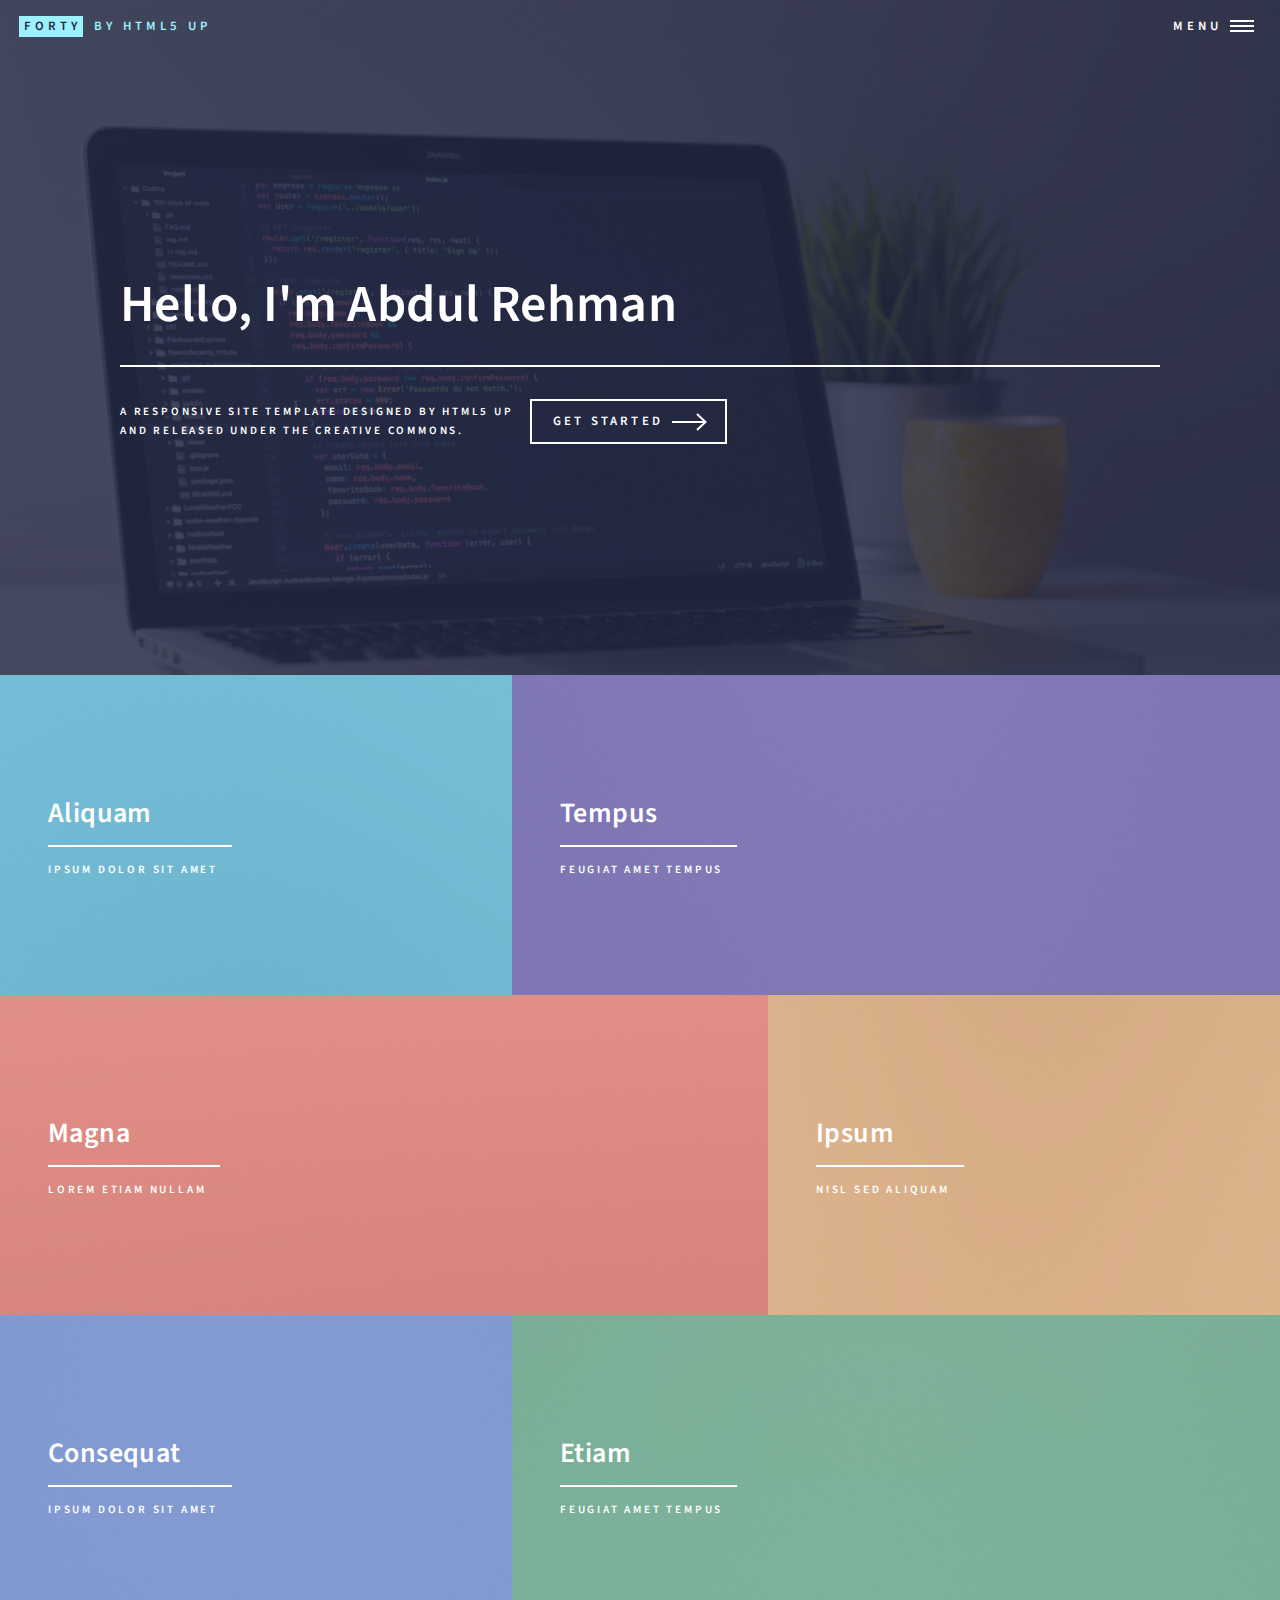
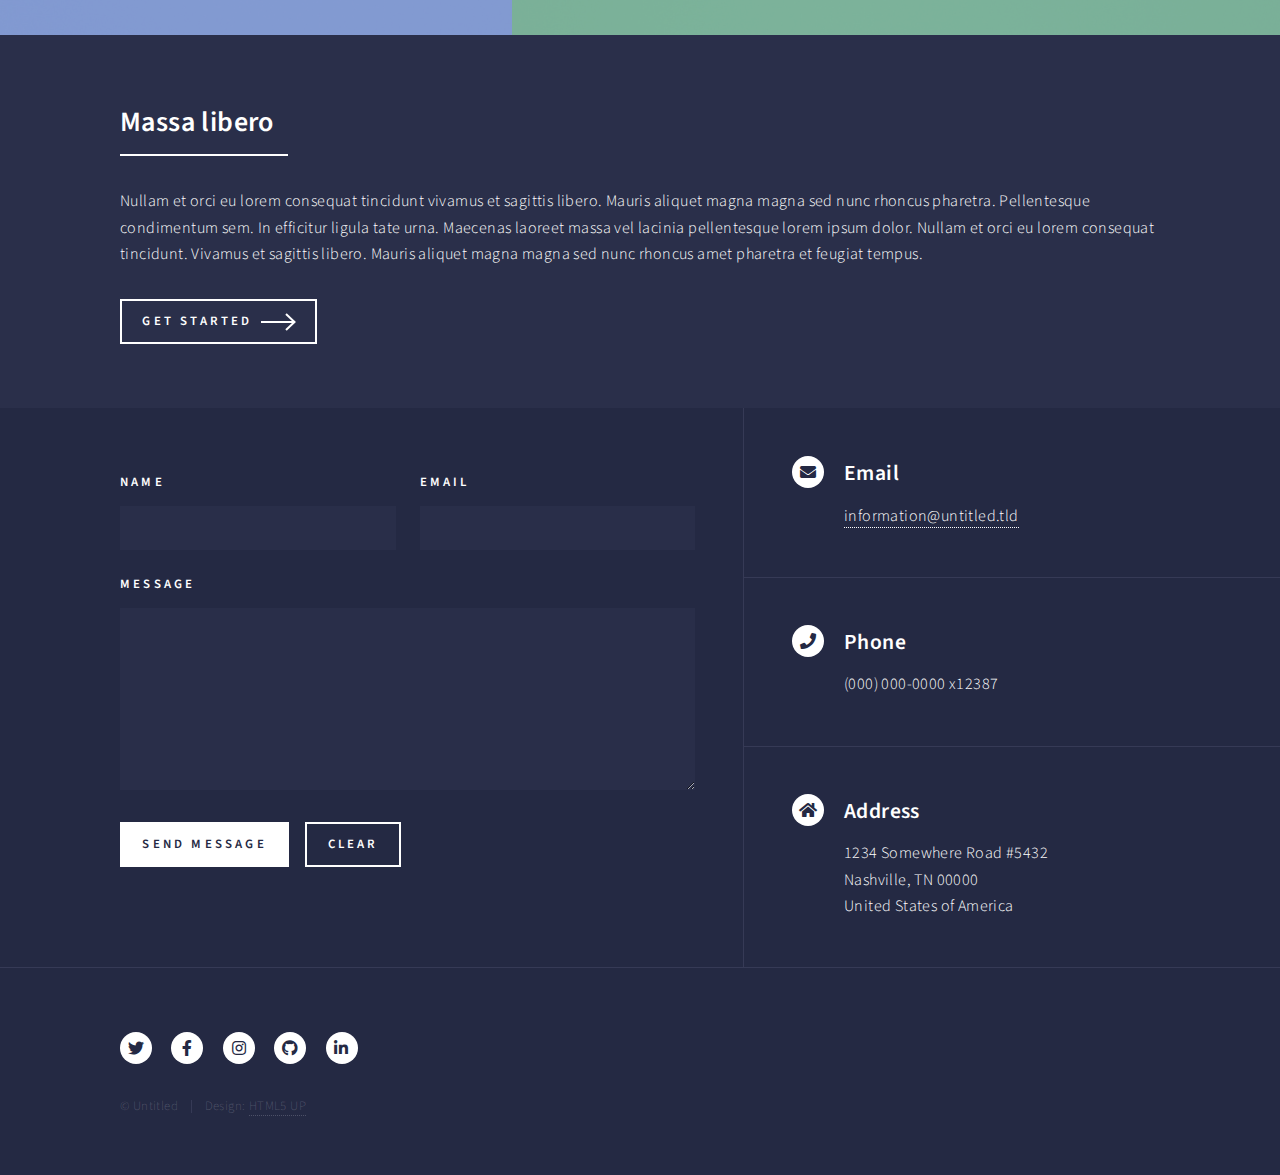
==== index.html @ 4e2566ea "initial commit" ====
<!DOCTYPE HTML>
<!--
	Forty by HTML5 UP
	html5up.net | @ajlkn
	Free for personal and commercial use under the CCA 3.0 license (html5up.net/license)
-->
<html>
	<head>
		<title>Abdul's Dev Portfolio</title>
		<meta charset="utf-8" />
		<meta name="viewport" content="width=device-width, initial-scale=1, user-scalable=no" />
		<link rel="stylesheet" href="assets/css/main.css" />
		<link rel="stylesheet" href="assets/css/custom.css" />
		<noscript><link rel="stylesheet" href="assets/css/noscript.css" /></noscript>
	</head>
	<body class="is-preload">

		<!-- Wrapper -->
			<div id="wrapper">

				<!-- Header -->
					<header id="header" class="alt">
						<a href="index.html" class="logo"><strong>Forty</strong> <span>by HTML5 UP</span></a>
						<nav>
							<a href="#menu">Menu</a>
						</nav>
					</header>

				<!-- Menu -->
					<nav id="menu">
						<ul class="links">
							<li><a href="index.html">Home</a></li>
							<li><a href="landing.html">Landing</a></li>
							<li><a href="generic.html">Generic</a></li>
							<li><a href="elements.html">Elements</a></li>
						</ul>
						<ul class="actions stacked">
							<li><a href="#" class="button primary fit">Get Started</a></li>
							<li><a href="#" class="button fit">Log In</a></li>
						</ul>
					</nav>

				<!-- Banner -->
					<section id="banner" class="major">
						<div class="inner">
							<header class="major">
								<h1>Hello, I'm Abdul Rehman</h1>
							</header>
							<div class="content">
								<p>A responsive site template designed by HTML5 UP<br />
								and released under the Creative Commons.</p>
								<ul class="actions">
									<li><a href="#one" class="button next scrolly">Get Started</a></li>
								</ul>
							</div>
						</div>
					</section>

				<!-- Main -->
					<div id="main">

						<!-- One -->
							<section id="one" class="tiles">
								<article>
									<span class="image">
										<img src="images/pic01.jpg" alt="" />
									</span>
									<header class="major">
										<h3><a href="landing.html" class="link">Aliquam</a></h3>
										<p>Ipsum dolor sit amet</p>
									</header>
								</article>
								<article>
									<span class="image">
										<img src="images/pic02.jpg" alt="" />
									</span>
									<header class="major">
										<h3><a href="landing.html" class="link">Tempus</a></h3>
										<p>feugiat amet tempus</p>
									</header>
								</article>
								<article>
									<span class="image">
										<img src="images/pic03.jpg" alt="" />
									</span>
									<header class="major">
										<h3><a href="landing.html" class="link">Magna</a></h3>
										<p>Lorem etiam nullam</p>
									</header>
								</article>
								<article>
									<span class="image">
										<img src="images/pic04.jpg" alt="" />
									</span>
									<header class="major">
										<h3><a href="landing.html" class="link">Ipsum</a></h3>
										<p>Nisl sed aliquam</p>
									</header>
								</article>
								<article>
									<span class="image">
										<img src="images/pic05.jpg" alt="" />
									</span>
									<header class="major">
										<h3><a href="landing.html" class="link">Consequat</a></h3>
										<p>Ipsum dolor sit amet</p>
									</header>
								</article>
								<article>
									<span class="image">
										<img src="images/pic06.jpg" alt="" />
									</span>
									<header class="major">
										<h3><a href="landing.html" class="link">Etiam</a></h3>
										<p>Feugiat amet tempus</p>
									</header>
								</article>
							</section>

						<!-- Two -->
							<section id="two">
								<div class="inner">
									<header class="major">
										<h2>Massa libero</h2>
									</header>
									<p>Nullam et orci eu lorem consequat tincidunt vivamus et sagittis libero. Mauris aliquet magna magna sed nunc rhoncus pharetra. Pellentesque condimentum sem. In efficitur ligula tate urna. Maecenas laoreet massa vel lacinia pellentesque lorem ipsum dolor. Nullam et orci eu lorem consequat tincidunt. Vivamus et sagittis libero. Mauris aliquet magna magna sed nunc rhoncus amet pharetra et feugiat tempus.</p>
									<ul class="actions">
										<li><a href="landing.html" class="button next">Get Started</a></li>
									</ul>
								</div>
							</section>

					</div>

				<!-- Contact -->
					<section id="contact">
						<div class="inner">
							<section>
								<form method="post" action="#">
									<div class="fields">
										<div class="field half">
											<label for="name">Name</label>
											<input type="text" name="name" id="name" />
										</div>
										<div class="field half">
											<label for="email">Email</label>
											<input type="text" name="email" id="email" />
										</div>
										<div class="field">
											<label for="message">Message</label>
											<textarea name="message" id="message" rows="6"></textarea>
										</div>
									</div>
									<ul class="actions">
										<li><input type="submit" value="Send Message" class="primary" /></li>
										<li><input type="reset" value="Clear" /></li>
									</ul>
								</form>
							</section>
							<section class="split">
								<section>
									<div class="contact-method">
										<span class="icon solid alt fa-envelope"></span>
										<h3>Email</h3>
										<a href="#">information@untitled.tld</a>
									</div>
								</section>
								<section>
									<div class="contact-method">
										<span class="icon solid alt fa-phone"></span>
										<h3>Phone</h3>
										<span>(000) 000-0000 x12387</span>
									</div>
								</section>
								<section>
									<div class="contact-method">
										<span class="icon solid alt fa-home"></span>
										<h3>Address</h3>
										<span>1234 Somewhere Road #5432<br />
										Nashville, TN 00000<br />
										United States of America</span>
									</div>
								</section>
							</section>
						</div>
					</section>

				<!-- Footer -->
					<footer id="footer">
						<div class="inner">
							<ul class="icons">
								<li><a href="#" class="icon brands alt fa-twitter"><span class="label">Twitter</span></a></li>
								<li><a href="#" class="icon brands alt fa-facebook-f"><span class="label">Facebook</span></a></li>
								<li><a href="#" class="icon brands alt fa-instagram"><span class="label">Instagram</span></a></li>
								<li><a href="#" class="icon brands alt fa-github"><span class="label">GitHub</span></a></li>
								<li><a href="#" class="icon brands alt fa-linkedin-in"><span class="label">LinkedIn</span></a></li>
							</ul>
							<ul class="copyright">
								<li>&copy; Untitled</li><li>Design: <a href="https://html5up.net">HTML5 UP</a></li>
							</ul>
						</div>
					</footer>

			</div>

		<!-- Scripts -->
			<script src="assets/js/jquery.min.js"></script>
			<script src="assets/js/jquery.scrolly.min.js"></script>
			<script src="assets/js/jquery.scrollex.min.js"></script>
			<script src="assets/js/browser.min.js"></script>
			<script src="assets/js/breakpoints.min.js"></script>
			<script src="assets/js/util.js"></script>
			<script src="assets/js/main.js"></script>

	</body>
</html>
---- assets/css/main.css ----
@import url(fontawesome-all.min.css);
@import url("https://fonts.googleapis.com/css?family=Source+Sans+Pro:300,300italic,600,600italic");

/*
	Forty by HTML5 UP
	html5up.net | @ajlkn
	Free for personal and commercial use under the CCA 3.0 license (html5up.net/license)
*/

html, body, div, span, applet, object,
iframe, h1, h2, h3, h4, h5, h6, p, blockquote,
pre, a, abbr, acronym, address, big, cite,
code, del, dfn, em, img, ins, kbd, q, s, samp,
small, strike, strong, sub, sup, tt, var, b,
u, i, center, dl, dt, dd, ol, ul, li, fieldset,
form, label, legend, table, caption, tbody,
tfoot, thead, tr, th, td, article, aside,
canvas, details, embed, figure, figcaption,
footer, header, hgroup, menu, nav, output, ruby,
section, summary, time, mark, audio, video {
	margin: 0;
	padding: 0;
	border: 0;
	font-size: 100%;
	font: inherit;
	vertical-align: baseline;}

article, aside, details, figcaption, figure,
footer, header, hgroup, menu, nav, section {
	display: block;}

body {
	line-height: 1;
}

ol, ul {
	list-style: none;
}

blockquote, q {
	quotes: none;
}

	blockquote:before, blockquote:after, q:before, q:after {
		content: '';
		content: none;
	}

table {
	border-collapse: collapse;
	border-spacing: 0;
}

body {
	-webkit-text-size-adjust: none;
}

mark {
	background-color: transparent;
	color: inherit;
}

input::-moz-focus-inner {
	border: 0;
	padding: 0;
}

input, select, textarea {
	-moz-appearance: none;
	-webkit-appearance: none;
	-ms-appearance: none;
	appearance: none;
}

/* Basic */

	@-ms-viewport {
		width: device-width;
	}

	body {
		-ms-overflow-style: scrollbar;
	}

	@media screen and (max-width: 480px) {

		html, body {
			min-width: 320px;
		}

	}

	html {
		box-sizing: border-box;
	}

	*, *:before, *:after {
		box-sizing: inherit;
	}

	body {
		background: #242943;
	}

		body.is-preload *, body.is-preload *:before, body.is-preload *:after {
			-moz-animation: none !important;
			-webkit-animation: none !important;
			-ms-animation: none !important;
			animation: none !important;
			-moz-transition: none !important;
			-webkit-transition: none !important;
			-ms-transition: none !important;
			transition: none !important;
		}

/* Type */

	body, input, select, textarea {
		color: #ffffff;
		font-family: "Source Sans Pro", Helvetica, sans-serif;
		font-size: 17pt;
		font-weight: 300;
		letter-spacing: 0.025em;
		line-height: 1.65;
	}

		@media screen and (max-width: 1680px) {

			body, input, select, textarea {
				font-size: 14pt;
			}

		}

		@media screen and (max-width: 1280px) {

			body, input, select, textarea {
				font-size: 12pt;
			}

		}

		@media screen and (max-width: 360px) {

			body, input, select, textarea {
				font-size: 11pt;
			}

		}

	a {
		-moz-transition: color 0.2s ease-in-out, border-bottom-color 0.2s ease-in-out;
		-webkit-transition: color 0.2s ease-in-out, border-bottom-color 0.2s ease-in-out;
		-ms-transition: color 0.2s ease-in-out, border-bottom-color 0.2s ease-in-out;
		transition: color 0.2s ease-in-out, border-bottom-color 0.2s ease-in-out;
		border-bottom: dotted 1px;
		color: inherit;
		text-decoration: none;
	}

		a:hover {
			border-bottom-color: transparent;
			color: #9bf1ff !important;
		}

		a:active {
			color: #53e3fb !important;
		}

	strong, b {
		color: #ffffff;
		font-weight: 600;
	}

	em, i {
		font-style: italic;
	}

	p {
		margin: 0 0 2em 0;
	}

	h1, h2, h3, h4, h5, h6 {
		color: #ffffff;
		font-weight: 600;
		line-height: 1.65;
		margin: 0 0 1em 0;
	}

		h1 a, h2 a, h3 a, h4 a, h5 a, h6 a {
			color: inherit;
			border-bottom: 0;
		}

	h1 {
		font-size: 2.5em;
	}

	h2 {
		font-size: 1.75em;
	}

	h3 {
		font-size: 1.35em;
	}

	h4 {
		font-size: 1.1em;
	}

	h5 {
		font-size: 0.9em;
	}

	h6 {
		font-size: 0.7em;
	}

	@media screen and (max-width: 736px) {

		h1 {
			font-size: 2em;
		}

		h2 {
			font-size: 1.5em;
		}

		h3 {
			font-size: 1.25em;
		}

	}

	sub {
		font-size: 0.8em;
		position: relative;
		top: 0.5em;
	}

	sup {
		font-size: 0.8em;
		position: relative;
		top: -0.5em;
	}

	blockquote {
		border-left: solid 4px rgba(212, 212, 255, 0.1);
		font-style: italic;
		margin: 0 0 2em 0;
		padding: 0.5em 0 0.5em 2em;
	}

	code {
		background: rgba(212, 212, 255, 0.035);
		font-family: "Courier New", monospace;
		font-size: 0.9em;
		margin: 0 0.25em;
		padding: 0.25em 0.65em;
	}

	pre {
		-webkit-overflow-scrolling: touch;
		font-family: "Courier New", monospace;
		font-size: 0.9em;
		margin: 0 0 2em 0;
	}

		pre code {
			display: block;
			line-height: 1.75;
			padding: 1em 1.5em;
			overflow-x: auto;
		}

	hr {
		border: 0;
		border-bottom: solid 1px rgba(212, 212, 255, 0.1);
		margin: 2em 0;
	}

		hr.major {
			margin: 3em 0;
		}

	.align-left {
		text-align: left;
	}

	.align-center {
		text-align: center;
	}

	.align-right {
		text-align: right;
	}

/* Row */

	.row {
		display: flex;
		flex-wrap: wrap;
		box-sizing: border-box;
		align-items: stretch;
	}

		.row > * {
			box-sizing: border-box;
		}

		.row.gtr-uniform > * > :last-child {
			margin-bottom: 0;
		}

		.row.aln-left {
			justify-content: flex-start;
		}

		.row.aln-center {
			justify-content: center;
		}

		.row.aln-right {
			justify-content: flex-end;
		}

		.row.aln-top {
			align-items: flex-start;
		}

		.row.aln-middle {
			align-items: center;
		}

		.row.aln-bottom {
			align-items: flex-end;
		}

		.row > .imp {
			order: -1;
		}

		.row > .col-1 {
			width: 8.33333%;
		}

		.row > .off-1 {
			margin-left: 8.33333%;
		}

		.row > .col-2 {
			width: 16.66667%;
		}

		.row > .off-2 {
			margin-left: 16.66667%;
		}

		.row > .col-3 {
			width: 25%;
		}

		.row > .off-3 {
			margin-left: 25%;
		}

		.row > .col-4 {
			width: 33.33333%;
		}

		.row > .off-4 {
			margin-left: 33.33333%;
		}

		.row > .col-5 {
			width: 41.66667%;
		}

		.row > .off-5 {
			margin-left: 41.66667%;
		}

		.row > .col-6 {
			width: 50%;
		}

		.row > .off-6 {
			margin-left: 50%;
		}

		.row > .col-7 {
			width: 58.33333%;
		}

		.row > .off-7 {
			margin-left: 58.33333%;
		}

		.row > .col-8 {
			width: 66.66667%;
		}

		.row > .off-8 {
			margin-left: 66.66667%;
		}

		.row > .col-9 {
			width: 75%;
		}

		.row > .off-9 {
			margin-left: 75%;
		}

		.row > .col-10 {
			width: 83.33333%;
		}

		.row > .off-10 {
			margin-left: 83.33333%;
		}

		.row > .col-11 {
			width: 91.66667%;
		}

		.row > .off-11 {
			margin-left: 91.66667%;
		}

		.row > .col-12 {
			width: 100%;
		}

		.row > .off-12 {
			margin-left: 100%;
		}

		.row.gtr-0 {
			margin-top: 0;
			margin-left: 0em;
		}

			.row.gtr-0 > * {
				padding: 0 0 0 0em;
			}

			.row.gtr-0.gtr-uniform {
				margin-top: 0em;
			}

				.row.gtr-0.gtr-uniform > * {
					padding-top: 0em;
				}

		.row.gtr-25 {
			margin-top: 0;
			margin-left: -0.5em;
		}

			.row.gtr-25 > * {
				padding: 0 0 0 0.5em;
			}

			.row.gtr-25.gtr-uniform {
				margin-top: -0.5em;
			}

				.row.gtr-25.gtr-uniform > * {
					padding-top: 0.5em;
				}

		.row.gtr-50 {
			margin-top: 0;
			margin-left: -1em;
		}

			.row.gtr-50 > * {
				padding: 0 0 0 1em;
			}

			.row.gtr-50.gtr-uniform {
				margin-top: -1em;
			}

				.row.gtr-50.gtr-uniform > * {
					padding-top: 1em;
				}

		.row {
			margin-top: 0;
			margin-left: -2em;
		}

			.row > * {
				padding: 0 0 0 2em;
			}

			.row.gtr-uniform {
				margin-top: -2em;
			}

				.row.gtr-uniform > * {
					padding-top: 2em;
				}

		.row.gtr-150 {
			margin-top: 0;
			margin-left: -3em;
		}

			.row.gtr-150 > * {
				padding: 0 0 0 3em;
			}

			.row.gtr-150.gtr-uniform {
				margin-top: -3em;
			}

				.row.gtr-150.gtr-uniform > * {
					padding-top: 3em;
				}

		.row.gtr-200 {
			margin-top: 0;
			margin-left: -4em;
		}

			.row.gtr-200 > * {
				padding: 0 0 0 4em;
			}

			.row.gtr-200.gtr-uniform {
				margin-top: -4em;
			}

				.row.gtr-200.gtr-uniform > * {
					padding-top: 4em;
				}

		@media screen and (max-width: 1680px) {

			.row {
				display: flex;
				flex-wrap: wrap;
				box-sizing: border-box;
				align-items: stretch;
			}

				.row > * {
					box-sizing: border-box;
				}

				.row.gtr-uniform > * > :last-child {
					margin-bottom: 0;
				}

				.row.aln-left {
					justify-content: flex-start;
				}

				.row.aln-center {
					justify-content: center;
				}

				.row.aln-right {
					justify-content: flex-end;
				}

				.row.aln-top {
					align-items: flex-start;
				}

				.row.aln-middle {
					align-items: center;
				}

				.row.aln-bottom {
					align-items: flex-end;
				}

				.row > .imp-xlarge {
					order: -1;
				}

				.row > .col-1-xlarge {
					width: 8.33333%;
				}

				.row > .off-1-xlarge {
					margin-left: 8.33333%;
				}

				.row > .col-2-xlarge {
					width: 16.66667%;
				}

				.row > .off-2-xlarge {
					margin-left: 16.66667%;
				}

				.row > .col-3-xlarge {
					width: 25%;
				}

				.row > .off-3-xlarge {
					margin-left: 25%;
				}

				.row > .col-4-xlarge {
					width: 33.33333%;
				}

				.row > .off-4-xlarge {
					margin-left: 33.33333%;
				}

				.row > .col-5-xlarge {
					width: 41.66667%;
				}

				.row > .off-5-xlarge {
					margin-left: 41.66667%;
				}

				.row > .col-6-xlarge {
					width: 50%;
				}

				.row > .off-6-xlarge {
					margin-left: 50%;
				}

				.row > .col-7-xlarge {
					width: 58.33333%;
				}

				.row > .off-7-xlarge {
					margin-left: 58.33333%;
				}

				.row > .col-8-xlarge {
					width: 66.66667%;
				}

				.row > .off-8-xlarge {
					margin-left: 66.66667%;
				}

				.row > .col-9-xlarge {
					width: 75%;
				}

				.row > .off-9-xlarge {
					margin-left: 75%;
				}

				.row > .col-10-xlarge {
					width: 83.33333%;
				}

				.row > .off-10-xlarge {
					margin-left: 83.33333%;
				}

				.row > .col-11-xlarge {
					width: 91.66667%;
				}

				.row > .off-11-xlarge {
					margin-left: 91.66667%;
				}

				.row > .col-12-xlarge {
					width: 100%;
				}

				.row > .off-12-xlarge {
					margin-left: 100%;
				}

				.row.gtr-0 {
					margin-top: 0;
					margin-left: 0em;
				}

					.row.gtr-0 > * {
						padding: 0 0 0 0em;
					}

					.row.gtr-0.gtr-uniform {
						margin-top: 0em;
					}

						.row.gtr-0.gtr-uniform > * {
							padding-top: 0em;
						}

				.row.gtr-25 {
					margin-top: 0;
					margin-left: -0.5em;
				}

					.row.gtr-25 > * {
						padding: 0 0 0 0.5em;
					}

					.row.gtr-25.gtr-uniform {
						margin-top: -0.5em;
					}

						.row.gtr-25.gtr-uniform > * {
							padding-top: 0.5em;
						}

				.row.gtr-50 {
					margin-top: 0;
					margin-left: -1em;
				}

					.row.gtr-50 > * {
						padding: 0 0 0 1em;
					}

					.row.gtr-50.gtr-uniform {
						margin-top: -1em;
					}

						.row.gtr-50.gtr-uniform > * {
							padding-top: 1em;
						}

				.row {
					margin-top: 0;
					margin-left: -2em;
				}

					.row > * {
						padding: 0 0 0 2em;
					}

					.row.gtr-uniform {
						margin-top: -2em;
					}

						.row.gtr-uniform > * {
							padding-top: 2em;
						}

				.row.gtr-150 {
					margin-top: 0;
					margin-left: -3em;
				}

					.row.gtr-150 > * {
						padding: 0 0 0 3em;
					}

					.row.gtr-150.gtr-uniform {
						margin-top: -3em;
					}

						.row.gtr-150.gtr-uniform > * {
							padding-top: 3em;
						}

				.row.gtr-200 {
					margin-top: 0;
					margin-left: -4em;
				}

					.row.gtr-200 > * {
						padding: 0 0 0 4em;
					}

					.row.gtr-200.gtr-uniform {
						margin-top: -4em;
					}

						.row.gtr-200.gtr-uniform > * {
							padding-top: 4em;
						}

		}

		@media screen and (max-width: 1280px) {

			.row {
				display: flex;
				flex-wrap: wrap;
				box-sizing: border-box;
				align-items: stretch;
			}

				.row > * {
					box-sizing: border-box;
				}

				.row.gtr-uniform > * > :last-child {
					margin-bottom: 0;
				}

				.row.aln-left {
					justify-content: flex-start;
				}

				.row.aln-center {
					justify-content: center;
				}

				.row.aln-right {
					justify-content: flex-end;
				}

				.row.aln-top {
					align-items: flex-start;
				}

				.row.aln-middle {
					align-items: center;
				}

				.row.aln-bottom {
					align-items: flex-end;
				}

				.row > .imp-large {
					order: -1;
				}

				.row > .col-1-large {
					width: 8.33333%;
				}

				.row > .off-1-large {
					margin-left: 8.33333%;
				}

				.row > .col-2-large {
					width: 16.66667%;
				}

				.row > .off-2-large {
					margin-left: 16.66667%;
				}

				.row > .col-3-large {
					width: 25%;
				}

				.row > .off-3-large {
					margin-left: 25%;
				}

				.row > .col-4-large {
					width: 33.33333%;
				}

				.row > .off-4-large {
					margin-left: 33.33333%;
				}

				.row > .col-5-large {
					width: 41.66667%;
				}

				.row > .off-5-large {
					margin-left: 41.66667%;
				}

				.row > .col-6-large {
					width: 50%;
				}

				.row > .off-6-large {
					margin-left: 50%;
				}

				.row > .col-7-large {
					width: 58.33333%;
				}

				.row > .off-7-large {
					margin-left: 58.33333%;
				}

				.row > .col-8-large {
					width: 66.66667%;
				}

				.row > .off-8-large {
					margin-left: 66.66667%;
				}

				.row > .col-9-large {
					width: 75%;
				}

				.row > .off-9-large {
					margin-left: 75%;
				}

				.row > .col-10-large {
					width: 83.33333%;
				}

				.row > .off-10-large {
					margin-left: 83.33333%;
				}

				.row > .col-11-large {
					width: 91.66667%;
				}

				.row > .off-11-large {
					margin-left: 91.66667%;
				}

				.row > .col-12-large {
					width: 100%;
				}

				.row > .off-12-large {
					margin-left: 100%;
				}

				.row.gtr-0 {
					margin-top: 0;
					margin-left: 0em;
				}

					.row.gtr-0 > * {
						padding: 0 0 0 0em;
					}

					.row.gtr-0.gtr-uniform {
						margin-top: 0em;
					}

						.row.gtr-0.gtr-uniform > * {
							padding-top: 0em;
						}

				.row.gtr-25 {
					margin-top: 0;
					margin-left: -0.375em;
				}

					.row.gtr-25 > * {
						padding: 0 0 0 0.375em;
					}

					.row.gtr-25.gtr-uniform {
						margin-top: -0.375em;
					}

						.row.gtr-25.gtr-uniform > * {
							padding-top: 0.375em;
						}

				.row.gtr-50 {
					margin-top: 0;
					margin-left: -0.75em;
				}

					.row.gtr-50 > * {
						padding: 0 0 0 0.75em;
					}

					.row.gtr-50.gtr-uniform {
						margin-top: -0.75em;
					}

						.row.gtr-50.gtr-uniform > * {
							padding-top: 0.75em;
						}

				.row {
					margin-top: 0;
					margin-left: -1.5em;
				}

					.row > * {
						padding: 0 0 0 1.5em;
					}

					.row.gtr-uniform {
						margin-top: -1.5em;
					}

						.row.gtr-uniform > * {
							padding-top: 1.5em;
						}

				.row.gtr-150 {
					margin-top: 0;
					margin-left: -2.25em;
				}

					.row.gtr-150 > * {
						padding: 0 0 0 2.25em;
					}

					.row.gtr-150.gtr-uniform {
						margin-top: -2.25em;
					}

						.row.gtr-150.gtr-uniform > * {
							padding-top: 2.25em;
						}

				.row.gtr-200 {
					margin-top: 0;
					margin-left: -3em;
				}

					.row.gtr-200 > * {
						padding: 0 0 0 3em;
					}

					.row.gtr-200.gtr-uniform {
						margin-top: -3em;
					}

						.row.gtr-200.gtr-uniform > * {
							padding-top: 3em;
						}

		}

		@media screen and (max-width: 980px) {

			.row {
				display: flex;
				flex-wrap: wrap;
				box-sizing: border-box;
				align-items: stretch;
			}

				.row > * {
					box-sizing: border-box;
				}

				.row.gtr-uniform > * > :last-child {
					margin-bottom: 0;
				}

				.row.aln-left {
					justify-content: flex-start;
				}

				.row.aln-center {
					justify-content: center;
				}

				.row.aln-right {
					justify-content: flex-end;
				}

				.row.aln-top {
					align-items: flex-start;
				}

				.row.aln-middle {
					align-items: center;
				}

				.row.aln-bottom {
					align-items: flex-end;
				}

				.row > .imp-medium {
					order: -1;
				}

				.row > .col-1-medium {
					width: 8.33333%;
				}

				.row > .off-1-medium {
					margin-left: 8.33333%;
				}

				.row > .col-2-medium {
					width: 16.66667%;
				}

				.row > .off-2-medium {
					margin-left: 16.66667%;
				}

				.row > .col-3-medium {
					width: 25%;
				}

				.row > .off-3-medium {
					margin-left: 25%;
				}

				.row > .col-4-medium {
					width: 33.33333%;
				}

				.row > .off-4-medium {
					margin-left: 33.33333%;
				}

				.row > .col-5-medium {
					width: 41.66667%;
				}

				.row > .off-5-medium {
					margin-left: 41.66667%;
				}

				.row > .col-6-medium {
					width: 50%;
				}

				.row > .off-6-medium {
					margin-left: 50%;
				}

				.row > .col-7-medium {
					width: 58.33333%;
				}

				.row > .off-7-medium {
					margin-left: 58.33333%;
				}

				.row > .col-8-medium {
					width: 66.66667%;
				}

				.row > .off-8-medium {
					margin-left: 66.66667%;
				}

				.row > .col-9-medium {
					width: 75%;
				}

				.row > .off-9-medium {
					margin-left: 75%;
				}

				.row > .col-10-medium {
					width: 83.33333%;
				}

				.row > .off-10-medium {
					margin-left: 83.33333%;
				}

				.row > .col-11-medium {
					width: 91.66667%;
				}

				.row > .off-11-medium {
					margin-left: 91.66667%;
				}

				.row > .col-12-medium {
					width: 100%;
				}

				.row > .off-12-medium {
					margin-left: 100%;
				}

				.row.gtr-0 {
					margin-top: 0;
					margin-left: 0em;
				}

					.row.gtr-0 > * {
						padding: 0 0 0 0em;
					}

					.row.gtr-0.gtr-uniform {
						margin-top: 0em;
					}

						.row.gtr-0.gtr-uniform > * {
							padding-top: 0em;
						}

				.row.gtr-25 {
					margin-top: 0;
					margin-left: -0.375em;
				}

					.row.gtr-25 > * {
						padding: 0 0 0 0.375em;
					}

					.row.gtr-25.gtr-uniform {
						margin-top: -0.375em;
					}

						.row.gtr-25.gtr-uniform > * {
							padding-top: 0.375em;
						}

				.row.gtr-50 {
					margin-top: 0;
					margin-left: -0.75em;
				}

					.row.gtr-50 > * {
						padding: 0 0 0 0.75em;
					}

					.row.gtr-50.gtr-uniform {
						margin-top: -0.75em;
					}

						.row.gtr-50.gtr-uniform > * {
							padding-top: 0.75em;
						}

				.row {
					margin-top: 0;
					margin-left: -1.5em;
				}

					.row > * {
						padding: 0 0 0 1.5em;
					}

					.row.gtr-uniform {
						margin-top: -1.5em;
					}

						.row.gtr-uniform > * {
							padding-top: 1.5em;
						}

				.row.gtr-150 {
					margin-top: 0;
					margin-left: -2.25em;
				}

					.row.gtr-150 > * {
						padding: 0 0 0 2.25em;
					}

					.row.gtr-150.gtr-uniform {
						margin-top: -2.25em;
					}

						.row.gtr-150.gtr-uniform > * {
							padding-top: 2.25em;
						}

				.row.gtr-200 {
					margin-top: 0;
					margin-left: -3em;
				}

					.row.gtr-200 > * {
						padding: 0 0 0 3em;
					}

					.row.gtr-200.gtr-uniform {
						margin-top: -3em;
					}

						.row.gtr-200.gtr-uniform > * {
							padding-top: 3em;
						}

		}

		@media screen and (max-width: 736px) {

			.row {
				display: flex;
				flex-wrap: wrap;
				box-sizing: border-box;
				align-items: stretch;
			}

				.row > * {
					box-sizing: border-box;
				}

				.row.gtr-uniform > * > :last-child {
					margin-bottom: 0;
				}

				.row.aln-left {
					justify-content: flex-start;
				}

				.row.aln-center {
					justify-content: center;
				}

				.row.aln-right {
					justify-content: flex-end;
				}

				.row.aln-top {
					align-items: flex-start;
				}

				.row.aln-middle {
					align-items: center;
				}

				.row.aln-bottom {
					align-items: flex-end;
				}

				.row > .imp-small {
					order: -1;
				}

				.row > .col-1-small {
					width: 8.33333%;
				}

				.row > .off-1-small {
					margin-left: 8.33333%;
				}

				.row > .col-2-small {
					width: 16.66667%;
				}

				.row > .off-2-small {
					margin-left: 16.66667%;
				}

				.row > .col-3-small {
					width: 25%;
				}

				.row > .off-3-small {
					margin-left: 25%;
				}

				.row > .col-4-small {
					width: 33.33333%;
				}

				.row > .off-4-small {
					margin-left: 33.33333%;
				}

				.row > .col-5-small {
					width: 41.66667%;
				}

				.row > .off-5-small {
					margin-left: 41.66667%;
				}

				.row > .col-6-small {
					width: 50%;
				}

				.row > .off-6-small {
					margin-left: 50%;
				}

				.row > .col-7-small {
					width: 58.33333%;
				}

				.row > .off-7-small {
					margin-left: 58.33333%;
				}

				.row > .col-8-small {
					width: 66.66667%;
				}

				.row > .off-8-small {
					margin-left: 66.66667%;
				}

				.row > .col-9-small {
					width: 75%;
				}

				.row > .off-9-small {
					margin-left: 75%;
				}

				.row > .col-10-small {
					width: 83.33333%;
				}

				.row > .off-10-small {
					margin-left: 83.33333%;
				}

				.row > .col-11-small {
					width: 91.66667%;
				}

				.row > .off-11-small {
					margin-left: 91.66667%;
				}

				.row > .col-12-small {
					width: 100%;
				}

				.row > .off-12-small {
					margin-left: 100%;
				}

				.row.gtr-0 {
					margin-top: 0;
					margin-left: 0em;
				}

					.row.gtr-0 > * {
						padding: 0 0 0 0em;
					}

					.row.gtr-0.gtr-uniform {
						margin-top: 0em;
					}

						.row.gtr-0.gtr-uniform > * {
							padding-top: 0em;
						}

				.row.gtr-25 {
					margin-top: 0;
					margin-left: -0.3125em;
				}

					.row.gtr-25 > * {
						padding: 0 0 0 0.3125em;
					}

					.row.gtr-25.gtr-uniform {
						margin-top: -0.3125em;
					}

						.row.gtr-25.gtr-uniform > * {
							padding-top: 0.3125em;
						}

				.row.gtr-50 {
					margin-top: 0;
					margin-left: -0.625em;
				}

					.row.gtr-50 > * {
						padding: 0 0 0 0.625em;
					}

					.row.gtr-50.gtr-uniform {
						margin-top: -0.625em;
					}

						.row.gtr-50.gtr-uniform > * {
							padding-top: 0.625em;
						}

				.row {
					margin-top: 0;
					margin-left: -1.25em;
				}

					.row > * {
						padding: 0 0 0 1.25em;
					}

					.row.gtr-uniform {
						margin-top: -1.25em;
					}

						.row.gtr-uniform > * {
							padding-top: 1.25em;
						}

				.row.gtr-150 {
					margin-top: 0;
					margin-left: -1.875em;
				}

					.row.gtr-150 > * {
						padding: 0 0 0 1.875em;
					}

					.row.gtr-150.gtr-uniform {
						margin-top: -1.875em;
					}

						.row.gtr-150.gtr-uniform > * {
							padding-top: 1.875em;
						}

				.row.gtr-200 {
					margin-top: 0;
					margin-left: -2.5em;
				}

					.row.gtr-200 > * {
						padding: 0 0 0 2.5em;
					}

					.row.gtr-200.gtr-uniform {
						margin-top: -2.5em;
					}

						.row.gtr-200.gtr-uniform > * {
							padding-top: 2.5em;
						}

		}

		@media screen and (max-width: 480px) {

			.row {
				display: flex;
				flex-wrap: wrap;
				box-sizing: border-box;
				align-items: stretch;
			}

				.row > * {
					box-sizing: border-box;
				}

				.row.gtr-uniform > * > :last-child {
					margin-bottom: 0;
				}

				.row.aln-left {
					justify-content: flex-start;
				}

				.row.aln-center {
					justify-content: center;
				}

				.row.aln-right {
					justify-content: flex-end;
				}

				.row.aln-top {
					align-items: flex-start;
				}

				.row.aln-middle {
					align-items: center;
				}

				.row.aln-bottom {
					align-items: flex-end;
				}

				.row > .imp-xsmall {
					order: -1;
				}

				.row > .col-1-xsmall {
					width: 8.33333%;
				}

				.row > .off-1-xsmall {
					margin-left: 8.33333%;
				}

				.row > .col-2-xsmall {
					width: 16.66667%;
				}

				.row > .off-2-xsmall {
					margin-left: 16.66667%;
				}

				.row > .col-3-xsmall {
					width: 25%;
				}

				.row > .off-3-xsmall {
					margin-left: 25%;
				}

				.row > .col-4-xsmall {
					width: 33.33333%;
				}

				.row > .off-4-xsmall {
					margin-left: 33.33333%;
				}

				.row > .col-5-xsmall {
					width: 41.66667%;
				}

				.row > .off-5-xsmall {
					margin-left: 41.66667%;
				}

				.row > .col-6-xsmall {
					width: 50%;
				}

				.row > .off-6-xsmall {
					margin-left: 50%;
				}

				.row > .col-7-xsmall {
					width: 58.33333%;
				}

				.row > .off-7-xsmall {
					margin-left: 58.33333%;
				}

				.row > .col-8-xsmall {
					width: 66.66667%;
				}

				.row > .off-8-xsmall {
					margin-left: 66.66667%;
				}

				.row > .col-9-xsmall {
					width: 75%;
				}

				.row > .off-9-xsmall {
					margin-left: 75%;
				}

				.row > .col-10-xsmall {
					width: 83.33333%;
				}

				.row > .off-10-xsmall {
					margin-left: 83.33333%;
				}

				.row > .col-11-xsmall {
					width: 91.66667%;
				}

				.row > .off-11-xsmall {
					margin-left: 91.66667%;
				}

				.row > .col-12-xsmall {
					width: 100%;
				}

				.row > .off-12-xsmall {
					margin-left: 100%;
				}

				.row.gtr-0 {
					margin-top: 0;
					margin-left: 0em;
				}

					.row.gtr-0 > * {
						padding: 0 0 0 0em;
					}

					.row.gtr-0.gtr-uniform {
						margin-top: 0em;
					}

						.row.gtr-0.gtr-uniform > * {
							padding-top: 0em;
						}

				.row.gtr-25 {
					margin-top: 0;
					margin-left: -0.3125em;
				}

					.row.gtr-25 > * {
						padding: 0 0 0 0.3125em;
					}

					.row.gtr-25.gtr-uniform {
						margin-top: -0.3125em;
					}

						.row.gtr-25.gtr-uniform > * {
							padding-top: 0.3125em;
						}

				.row.gtr-50 {
					margin-top: 0;
					margin-left: -0.625em;
				}

					.row.gtr-50 > * {
						padding: 0 0 0 0.625em;
					}

					.row.gtr-50.gtr-uniform {
						margin-top: -0.625em;
					}

						.row.gtr-50.gtr-uniform > * {
							padding-top: 0.625em;
						}

				.row {
					margin-top: 0;
					margin-left: -1.25em;
				}

					.row > * {
						padding: 0 0 0 1.25em;
					}

					.row.gtr-uniform {
						margin-top: -1.25em;
					}

						.row.gtr-uniform > * {
							padding-top: 1.25em;
						}

				.row.gtr-150 {
					margin-top: 0;
					margin-left: -1.875em;
				}

					.row.gtr-150 > * {
						padding: 0 0 0 1.875em;
					}

					.row.gtr-150.gtr-uniform {
						margin-top: -1.875em;
					}

						.row.gtr-150.gtr-uniform > * {
							padding-top: 1.875em;
						}

				.row.gtr-200 {
					margin-top: 0;
					margin-left: -2.5em;
				}

					.row.gtr-200 > * {
						padding: 0 0 0 2.5em;
					}

					.row.gtr-200.gtr-uniform {
						margin-top: -2.5em;
					}

						.row.gtr-200.gtr-uniform > * {
							padding-top: 2.5em;
						}

		}

/* Section/Article */

	section.special, article.special {
		text-align: center;
	}

	header.major {
		width: -moz-max-content;
		width: -webkit-max-content;
		width: -ms-max-content;
		width: max-content;
		margin-bottom: 2em;
	}

		header.major > :first-child {
			margin-bottom: 0;
			width: calc(100% + 0.5em);
		}

			header.major > :first-child:after {
				content: '';
				background-color: #ffffff;
				display: block;
				height: 2px;
				margin: 0.325em 0 0.5em 0;
				width: 100%;
			}

		header.major > p {
			font-size: 0.7em;
			font-weight: 600;
			letter-spacing: 0.25em;
			margin-bottom: 0;
			text-transform: uppercase;
		}

		body.is-ie header.major > :first-child:after {
			max-width: 9em;
		}

		body.is-ie header.major > h1:after {
			max-width: 100% !important;
		}

	@media screen and (max-width: 736px) {

		header.major > p br {
			display: none;
		}

	}

/* Form */

	form {
		margin: 0 0 2em 0;
	}

		form > :last-child {
			margin-bottom: 0;
		}

		form > .fields {
			display: -moz-flex;
			display: -webkit-flex;
			display: -ms-flex;
			display: flex;
			-moz-flex-wrap: wrap;
			-webkit-flex-wrap: wrap;
			-ms-flex-wrap: wrap;
			flex-wrap: wrap;
			width: calc(100% + 3em);
			margin: -1.5em 0 2em -1.5em;
		}

			form > .fields > .field {
				-moz-flex-grow: 0;
				-webkit-flex-grow: 0;
				-ms-flex-grow: 0;
				flex-grow: 0;
				-moz-flex-shrink: 0;
				-webkit-flex-shrink: 0;
				-ms-flex-shrink: 0;
				flex-shrink: 0;
				padding: 1.5em 0 0 1.5em;
				width: calc(100% - 1.5em);
			}

				form > .fields > .field.half {
					width: calc(50% - 0.75em);
				}

				form > .fields > .field.third {
					width: calc(100%/3 - 0.5em);
				}

				form > .fields > .field.quarter {
					width: calc(25% - 0.375em);
				}

		@media screen and (max-width: 480px) {

			form > .fields {
				width: calc(100% + 3em);
				margin: -1.5em 0 2em -1.5em;
			}

				form > .fields > .field {
					padding: 1.5em 0 0 1.5em;
					width: calc(100% - 1.5em);
				}

					form > .fields > .field.half {
						width: calc(100% - 1.5em);
					}

					form > .fields > .field.third {
						width: calc(100% - 1.5em);
					}

					form > .fields > .field.quarter {
						width: calc(100% - 1.5em);
					}

		}

	label {
		color: #ffffff;
		display: block;
		font-size: 0.8em;
		font-weight: 600;
		letter-spacing: 0.25em;
		margin: 0 0 1em 0;
		text-transform: uppercase;
	}

	input[type="text"],
	input[type="password"],
	input[type="email"],
	input[type="tel"],
	input[type="search"],
	input[type="url"],
	select,
	textarea {
		-moz-appearance: none;
		-webkit-appearance: none;
		-ms-appearance: none;
		appearance: none;
		background: rgba(212, 212, 255, 0.035);
		border: none;
		border-radius: 0;
		color: inherit;
		display: block;
		outline: 0;
		padding: 0 1em;
		text-decoration: none;
		width: 100%;
	}

		input[type="text"]:invalid,
		input[type="password"]:invalid,
		input[type="email"]:invalid,
		input[type="tel"]:invalid,
		input[type="search"]:invalid,
		input[type="url"]:invalid,
		select:invalid,
		textarea:invalid {
			box-shadow: none;
		}

		input[type="text"]:focus,
		input[type="password"]:focus,
		input[type="email"]:focus,
		input[type="tel"]:focus,
		input[type="search"]:focus,
		input[type="url"]:focus,
		select:focus,
		textarea:focus {
			border-color: #9bf1ff;
			box-shadow: 0 0 0 2px #9bf1ff;
		}

	select {
		background-image: url("data:image/svg+xml;charset=utf8,%3Csvg xmlns='http://www.w3.org/2000/svg' width='40' height='40' preserveAspectRatio='none' viewBox='0 0 40 40'%3E%3Cpath d='M9.4,12.3l10.4,10.4l10.4-10.4c0.2-0.2,0.5-0.4,0.9-0.4c0.3,0,0.6,0.1,0.9,0.4l3.3,3.3c0.2,0.2,0.4,0.5,0.4,0.9 c0,0.4-0.1,0.6-0.4,0.9L20.7,31.9c-0.2,0.2-0.5,0.4-0.9,0.4c-0.3,0-0.6-0.1-0.9-0.4L4.3,17.3c-0.2-0.2-0.4-0.5-0.4-0.9 c0-0.4,0.1-0.6,0.4-0.9l3.3-3.3c0.2-0.2,0.5-0.4,0.9-0.4S9.1,12.1,9.4,12.3z' fill='rgba(212, 212, 255, 0.1)' /%3E%3C/svg%3E");
		background-size: 1.25rem;
		background-repeat: no-repeat;
		background-position: calc(100% - 1rem) center;
		height: 2.75em;
		padding-right: 2.75em;
		text-overflow: ellipsis;
	}

		select option {
			color: #ffffff;
			background: #242943;
		}

		select:focus::-ms-value {
			background-color: transparent;
		}

		select::-ms-expand {
			display: none;
		}

	input[type="text"],
	input[type="password"],
	input[type="email"],
	input[type="tel"],
	input[type="search"],
	input[type="url"],
	select {
		height: 2.75em;
	}

	textarea {
		padding: 0.75em 1em;
	}

	input[type="checkbox"],
	input[type="radio"] {
		-moz-appearance: none;
		-webkit-appearance: none;
		-ms-appearance: none;
		appearance: none;
		display: block;
		float: left;
		margin-right: -2em;
		opacity: 0;
		width: 1em;
		z-index: -1;
	}

		input[type="checkbox"] + label,
		input[type="radio"] + label {
			text-decoration: none;
			color: #ffffff;
			cursor: pointer;
			display: inline-block;
			font-weight: 300;
			padding-left: 2.65em;
			padding-right: 0.75em;
			position: relative;
		}

			input[type="checkbox"] + label:before,
			input[type="radio"] + label:before {
				-moz-osx-font-smoothing: grayscale;
				-webkit-font-smoothing: antialiased;
				display: inline-block;
				font-style: normal;
				font-variant: normal;
				text-rendering: auto;
				line-height: 1;
				text-transform: none !important;
				font-family: 'Font Awesome 5 Free';
				font-weight: 900;
			}

			input[type="checkbox"] + label:before,
			input[type="radio"] + label:before {
				background: rgba(212, 212, 255, 0.035);
				content: '';
				display: inline-block;
				font-size: 0.8em;
				height: 2.0625em;
				left: 0;
				letter-spacing: 0;
				line-height: 2.0625em;
				position: absolute;
				text-align: center;
				top: 0;
				width: 2.0625em;
			}

		input[type="checkbox"]:checked + label:before,
		input[type="radio"]:checked + label:before {
			background: #ffffff;
			border-color: #9bf1ff;
			content: '\f00c';
			color: #242943;
		}

		input[type="checkbox"]:focus + label:before,
		input[type="radio"]:focus + label:before {
			box-shadow: 0 0 0 2px #9bf1ff;
		}

	input[type="radio"] + label:before {
		border-radius: 100%;
	}

	::-webkit-input-placeholder {
		color: rgba(244, 244, 255, 0.2) !important;
		opacity: 1.0;
	}

	:-moz-placeholder {
		color: rgba(244, 244, 255, 0.2) !important;
		opacity: 1.0;
	}

	::-moz-placeholder {
		color: rgba(244, 244, 255, 0.2) !important;
		opacity: 1.0;
	}

	:-ms-input-placeholder {
		color: rgba(244, 244, 255, 0.2) !important;
		opacity: 1.0;
	}

/* Box */

	.box {
		border: solid 1px rgba(212, 212, 255, 0.1);
		margin-bottom: 2em;
		padding: 1.5em;
	}

		.box > :last-child,
		.box > :last-child > :last-child,
		.box > :last-child > :last-child > :last-child {
			margin-bottom: 0;
		}

		.box.alt {
			border: 0;
			border-radius: 0;
			padding: 0;
		}

/* Icon */

	.icon {
		text-decoration: none;
		border-bottom: none;
		position: relative;
	}

		.icon:before {
			-moz-osx-font-smoothing: grayscale;
			-webkit-font-smoothing: antialiased;
			display: inline-block;
			font-style: normal;
			font-variant: normal;
			text-rendering: auto;
			line-height: 1;
			text-transform: none !important;
			font-family: 'Font Awesome 5 Free';
			font-weight: 400;
		}

		.icon > .label {
			display: none;
		}

		.icon:before {
			line-height: inherit;
		}

		.icon.solid:before {
			font-weight: 900;
		}

		.icon.brands:before {
			font-family: 'Font Awesome 5 Brands';
		}

		.icon.alt:before {
			background-color: #ffffff;
			border-radius: 100%;
			color: #242943;
			display: inline-block;
			height: 2em;
			line-height: 2em;
			text-align: center;
			width: 2em;
		}

	a.icon.alt:before {
		-moz-transition: background-color 0.2s ease-in-out;
		-webkit-transition: background-color 0.2s ease-in-out;
		-ms-transition: background-color 0.2s ease-in-out;
		transition: background-color 0.2s ease-in-out;
	}

	a.icon.alt:hover:before {
		background-color: #6fc3df;
	}

	a.icon.alt:active:before {
		background-color: #37a6cb;
	}

/* Image */

	.image {
		border: 0;
		display: inline-block;
		position: relative;
	}

		.image img {
			display: block;
		}

		.image.left, .image.right {
			max-width: 30%;
		}

			.image.left img, .image.right img {
				width: 100%;
			}

		.image.left {
			float: left;
			margin: 0 1.5em 1.25em 0;
			top: 0.25em;
		}

		.image.right {
			float: right;
			margin: 0 0 1.25em 1.5em;
			top: 0.25em;
		}

		.image.fit {
			display: block;
			margin: 0 0 2em 0;
			width: 100%;
		}

			.image.fit img {
				width: 100%;
			}

		.image.main {
			display: block;
			margin: 2.5em 0;
			width: 100%;
		}

			.image.main img {
				width: 100%;
			}

			@media screen and (max-width: 736px) {

				.image.main {
					margin: 1.5em 0;
				}

			}

/* List */

	ol {
		list-style: decimal;
		margin: 0 0 2em 0;
		padding-left: 1.25em;
	}

		ol li {
			padding-left: 0.25em;
		}

	ul {
		list-style: disc;
		margin: 0 0 2em 0;
		padding-left: 1em;
	}

		ul li {
			padding-left: 0.5em;
		}

		ul.alt {
			list-style: none;
			padding-left: 0;
		}

			ul.alt li {
				border-top: solid 1px rgba(212, 212, 255, 0.1);
				padding: 0.5em 0;
			}

				ul.alt li:first-child {
					border-top: 0;
					padding-top: 0;
				}

	dl {
		margin: 0 0 2em 0;
	}

		dl dt {
			display: block;
			font-weight: 600;
			margin: 0 0 1em 0;
		}

		dl dd {
			margin-left: 2em;
		}

/* Actions */

	ul.actions {
		display: -moz-flex;
		display: -webkit-flex;
		display: -ms-flex;
		display: flex;
		cursor: default;
		list-style: none;
		margin-left: -1em;
		padding-left: 0;
	}

		ul.actions li {
			padding: 0 0 0 1em;
			vertical-align: middle;
		}

		ul.actions.special {
			-moz-justify-content: center;
			-webkit-justify-content: center;
			-ms-justify-content: center;
			justify-content: center;
			width: 100%;
			margin-left: 0;
		}

			ul.actions.special li:first-child {
				padding-left: 0;
			}

		ul.actions.stacked {
			-moz-flex-direction: column;
			-webkit-flex-direction: column;
			-ms-flex-direction: column;
			flex-direction: column;
			margin-left: 0;
		}

			ul.actions.stacked li {
				padding: 1.3em 0 0 0;
			}

				ul.actions.stacked li:first-child {
					padding-top: 0;
				}

		ul.actions.fit {
			width: calc(100% + 1em);
		}

			ul.actions.fit li {
				-moz-flex-grow: 1;
				-webkit-flex-grow: 1;
				-ms-flex-grow: 1;
				flex-grow: 1;
				-moz-flex-shrink: 1;
				-webkit-flex-shrink: 1;
				-ms-flex-shrink: 1;
				flex-shrink: 1;
				width: 100%;
			}

				ul.actions.fit li > * {
					width: 100%;
				}

			ul.actions.fit.stacked {
				width: 100%;
			}

/* Icons */

	ul.icons {
		cursor: default;
		list-style: none;
		padding-left: 0;
	}

		ul.icons li {
			display: inline-block;
			padding: 0 1em 0 0;
		}

			ul.icons li:last-child {
				padding-right: 0;
			}

		@media screen and (max-width: 736px) {

			ul.icons li {
				padding: 0 0.75em 0 0;
			}

		}

/* Pagination */

	ul.pagination {
		cursor: default;
		list-style: none;
		padding-left: 0;
	}

		ul.pagination li {
			display: inline-block;
			padding-left: 0;
			vertical-align: middle;
		}

			ul.pagination li > .page {
				-moz-transition: background-color 0.2s ease-in-out, color 0.2s ease-in-out;
				-webkit-transition: background-color 0.2s ease-in-out, color 0.2s ease-in-out;
				-ms-transition: background-color 0.2s ease-in-out, color 0.2s ease-in-out;
				transition: background-color 0.2s ease-in-out, color 0.2s ease-in-out;
				border-bottom: 0;
				display: inline-block;
				font-size: 0.8em;
				font-weight: 600;
				height: 1.5em;
				line-height: 1.5em;
				margin: 0 0.125em;
				min-width: 1.5em;
				padding: 0 0.5em;
				text-align: center;
			}

				ul.pagination li > .page.active {
					background-color: #ffffff;
					color: #242943;
				}

					ul.pagination li > .page.active:hover {
						background-color: #9bf1ff;
						color: #242943 !important;
					}

					ul.pagination li > .page.active:active {
						background-color: #53e3fb;
					}

			ul.pagination li:first-child {
				padding-right: 0.75em;
			}

			ul.pagination li:last-child {
				padding-left: 0.75em;
			}

		@media screen and (max-width: 480px) {

			ul.pagination li:nth-child(n+2):nth-last-child(n+2) {
				display: none;
			}

			ul.pagination li:first-child {
				padding-right: 0;
			}

		}

/* Table */

	.table-wrapper {
		-webkit-overflow-scrolling: touch;
		overflow-x: auto;
	}

	table {
		margin: 0 0 2em 0;
		width: 100%;
	}

		table tbody tr {
			border: solid 1px rgba(212, 212, 255, 0.1);
			border-left: 0;
			border-right: 0;
		}

			table tbody tr:nth-child(2n + 1) {
				background-color: rgba(212, 212, 255, 0.035);
			}

		table td {
			padding: 0.75em 0.75em;
		}

		table th {
			color: #ffffff;
			font-size: 0.9em;
			font-weight: 600;
			padding: 0 0.75em 0.75em 0.75em;
			text-align: left;
		}

		table thead {
			border-bottom: solid 2px rgba(212, 212, 255, 0.1);
		}

		table tfoot {
			border-top: solid 2px rgba(212, 212, 255, 0.1);
		}

		table.alt {
			border-collapse: separate;
		}

			table.alt tbody tr td {
				border: solid 1px rgba(212, 212, 255, 0.1);
				border-left-width: 0;
				border-top-width: 0;
			}

				table.alt tbody tr td:first-child {
					border-left-width: 1px;
				}

			table.alt tbody tr:first-child td {
				border-top-width: 1px;
			}

			table.alt thead {
				border-bottom: 0;
			}

			table.alt tfoot {
				border-top: 0;
			}

/* Button */

	input[type="submit"],
	input[type="reset"],
	input[type="button"],
	button,
	.button {
		-moz-appearance: none;
		-webkit-appearance: none;
		-ms-appearance: none;
		appearance: none;
		-moz-transition: background-color 0.2s ease-in-out, box-shadow 0.2s ease-in-out, color 0.2s ease-in-out;
		-webkit-transition: background-color 0.2s ease-in-out, box-shadow 0.2s ease-in-out, color 0.2s ease-in-out;
		-ms-transition: background-color 0.2s ease-in-out, box-shadow 0.2s ease-in-out, color 0.2s ease-in-out;
		transition: background-color 0.2s ease-in-out, box-shadow 0.2s ease-in-out, color 0.2s ease-in-out;
		background-color: transparent;
		border: 0;
		border-radius: 0;
		box-shadow: inset 0 0 0 2px #ffffff;
		color: #ffffff;
		cursor: pointer;
		display: inline-block;
		font-size: 0.8em;
		font-weight: 600;
		height: 3.5em;
		letter-spacing: 0.25em;
		line-height: 3.5em;
		padding: 0 1.75em;
		text-align: center;
		text-decoration: none;
		text-transform: uppercase;
		white-space: nowrap;
	}

		input[type="submit"]:hover, input[type="submit"]:active,
		input[type="reset"]:hover,
		input[type="reset"]:active,
		input[type="button"]:hover,
		input[type="button"]:active,
		button:hover,
		button:active,
		.button:hover,
		.button:active {
			box-shadow: inset 0 0 0 2px #9bf1ff;
			color: #9bf1ff;
		}

		input[type="submit"]:active,
		input[type="reset"]:active,
		input[type="button"]:active,
		button:active,
		.button:active {
			background-color: rgba(155, 241, 255, 0.1);
			box-shadow: inset 0 0 0 2px #53e3fb;
			color: #53e3fb;
		}

		input[type="submit"].icon:before,
		input[type="reset"].icon:before,
		input[type="button"].icon:before,
		button.icon:before,
		.button.icon:before {
			margin-right: 0.5em;
		}

		input[type="submit"].fit,
		input[type="reset"].fit,
		input[type="button"].fit,
		button.fit,
		.button.fit {
			width: 100%;
		}

		input[type="submit"].small,
		input[type="reset"].small,
		input[type="button"].small,
		button.small,
		.button.small {
			font-size: 0.6em;
		}

		input[type="submit"].large,
		input[type="reset"].large,
		input[type="button"].large,
		button.large,
		.button.large {
			font-size: 1.25em;
			height: 3em;
			line-height: 3em;
		}

		input[type="submit"].next,
		input[type="reset"].next,
		input[type="button"].next,
		button.next,
		.button.next {
			padding-right: 4.5em;
			position: relative;
		}

			input[type="submit"].next:before, input[type="submit"].next:after,
			input[type="reset"].next:before,
			input[type="reset"].next:after,
			input[type="button"].next:before,
			input[type="button"].next:after,
			button.next:before,
			button.next:after,
			.button.next:before,
			.button.next:after {
				-moz-transition: opacity 0.2s ease-in-out;
				-webkit-transition: opacity 0.2s ease-in-out;
				-ms-transition: opacity 0.2s ease-in-out;
				transition: opacity 0.2s ease-in-out;
				background-position: center right;
				background-repeat: no-repeat;
				background-size: 36px 24px;
				content: '';
				display: block;
				height: 100%;
				position: absolute;
				right: 1.5em;
				top: 0;
				vertical-align: middle;
				width: 36px;
			}

			input[type="submit"].next:before,
			input[type="reset"].next:before,
			input[type="button"].next:before,
			button.next:before,
			.button.next:before {
				background-image: url("data:image/svg+xml;charset=utf8,%3Csvg xmlns='http://www.w3.org/2000/svg' xmlns:xlink='http://www.w3.org/1999/xlink' width='36px' height='24px' viewBox='0 0 36 24' zoomAndPan='disable'%3E%3Cstyle%3Eline %7B stroke: %23ffffff%3B stroke-width: 2px%3B %7D%3C/style%3E%3Cline x1='0' y1='12' x2='34' y2='12' /%3E%3Cline x1='25' y1='4' x2='34' y2='12.5' /%3E%3Cline x1='25' y1='20' x2='34' y2='11.5' /%3E%3C/svg%3E");
			}

			input[type="submit"].next:after,
			input[type="reset"].next:after,
			input[type="button"].next:after,
			button.next:after,
			.button.next:after {
				background-image: url("data:image/svg+xml;charset=utf8,%3Csvg xmlns='http://www.w3.org/2000/svg' xmlns:xlink='http://www.w3.org/1999/xlink' width='36px' height='24px' viewBox='0 0 36 24' zoomAndPan='disable'%3E%3Cstyle%3Eline %7B stroke: %239bf1ff%3B stroke-width: 2px%3B %7D%3C/style%3E%3Cline x1='0' y1='12' x2='34' y2='12' /%3E%3Cline x1='25' y1='4' x2='34' y2='12.5' /%3E%3Cline x1='25' y1='20' x2='34' y2='11.5' /%3E%3C/svg%3E");
				opacity: 0;
				z-index: 1;
			}

			input[type="submit"].next:hover:after, input[type="submit"].next:active:after,
			input[type="reset"].next:hover:after,
			input[type="reset"].next:active:after,
			input[type="button"].next:hover:after,
			input[type="button"].next:active:after,
			button.next:hover:after,
			button.next:active:after,
			.button.next:hover:after,
			.button.next:active:after {
				opacity: 1;
			}

			@media screen and (max-width: 1280px) {

				input[type="submit"].next,
				input[type="reset"].next,
				input[type="button"].next,
				button.next,
				.button.next {
					padding-right: 5em;
				}

			}

		input[type="submit"].primary,
		input[type="reset"].primary,
		input[type="button"].primary,
		button.primary,
		.button.primary {
			background-color: #ffffff;
			box-shadow: none;
			color: #242943;
		}

			input[type="submit"].primary:hover, input[type="submit"].primary:active,
			input[type="reset"].primary:hover,
			input[type="reset"].primary:active,
			input[type="button"].primary:hover,
			input[type="button"].primary:active,
			button.primary:hover,
			button.primary:active,
			.button.primary:hover,
			.button.primary:active {
				background-color: #9bf1ff;
				color: #242943 !important;
			}

			input[type="submit"].primary:active,
			input[type="reset"].primary:active,
			input[type="button"].primary:active,
			button.primary:active,
			.button.primary:active {
				background-color: #53e3fb;
			}

		input[type="submit"].disabled, input[type="submit"]:disabled,
		input[type="reset"].disabled,
		input[type="reset"]:disabled,
		input[type="button"].disabled,
		input[type="button"]:disabled,
		button.disabled,
		button:disabled,
		.button.disabled,
		.button:disabled {
			pointer-events: none;
			cursor: default;
			opacity: 0.25;
		}

/* Tiles */

	.tiles {
		display: -moz-flex;
		display: -webkit-flex;
		display: -ms-flex;
		display: flex;
		-moz-flex-wrap: wrap;
		-webkit-flex-wrap: wrap;
		-ms-flex-wrap: wrap;
		flex-wrap: wrap;
		border-top: 0 !important;
	}

		.tiles + * {
			border-top: 0 !important;
		}

		.tiles article {
			-moz-align-items: center;
			-webkit-align-items: center;
			-ms-align-items: center;
			align-items: center;
			display: -moz-flex;
			display: -webkit-flex;
			display: -ms-flex;
			display: flex;
			-moz-transition: -moz-transform 0.25s ease, opacity 0.25s ease, -moz-filter 1s ease, -webkit-filter 1s ease;
			-webkit-transition: -webkit-transform 0.25s ease, opacity 0.25s ease, -webkit-filter 1s ease, -webkit-filter 1s ease;
			-ms-transition: -ms-transform 0.25s ease, opacity 0.25s ease, -ms-filter 1s ease, -webkit-filter 1s ease;
			transition: transform 0.25s ease, opacity 0.25s ease, filter 1s ease, -webkit-filter 1s ease;
			padding: 4em 4em 2em 4em ;
			background-position: center;
			background-repeat: no-repeat;
			background-size: cover;
			cursor: default;
			height: 40vh;
			max-height: 40em;
			min-height: 23em;
			overflow: hidden;
			position: relative;
			width: 40%;
		}

			.tiles article .image {
				display: none;
			}

			.tiles article header {
				position: relative;
				z-index: 3;
			}

			.tiles article h3 {
				font-size: 1.75em;
			}

				.tiles article h3 a:hover {
					color: inherit !important;
				}

			.tiles article .link.primary {
				border: 0;
				height: 100%;
				left: 0;
				position: absolute;
				top: 0;
				width: 100%;
				z-index: 4;
			}

			.tiles article:before {
				-moz-transition: opacity 0.5s ease;
				-webkit-transition: opacity 0.5s ease;
				-ms-transition: opacity 0.5s ease;
				transition: opacity 0.5s ease;
				bottom: 0;
				content: '';
				display: block;
				height: 100%;
				left: 0;
				opacity: 0.85;
				position: absolute;
				width: 100%;
				z-index: 2;
			}

			.tiles article:after {
				background-color: rgba(36, 41, 67, 0.25);
				content: '';
				display: block;
				height: 100%;
				left: 0;
				position: absolute;
				top: 0;
				width: 100%;
				z-index: 1;
			}

			.tiles article:hover:before {
				opacity: 0;
			}

			.tiles article.is-transitioning {
				-moz-transform: scale(0.95);
				-webkit-transform: scale(0.95);
				-ms-transform: scale(0.95);
				transform: scale(0.95);
				-moz-filter: blur(0.5em);
				-webkit-filter: blur(0.5em);
				-ms-filter: blur(0.5em);
				filter: blur(0.5em);
				opacity: 0;
			}

			.tiles article:nth-child(4n - 1), .tiles article:nth-child(4n - 2) {
				width: 60%;
			}

			.tiles article:nth-child(6n - 5):before {
				background-color: #6fc3df;
			}

			.tiles article:nth-child(6n - 4):before {
				background-color: #8d82c4;
			}

			.tiles article:nth-child(6n - 3):before {
				background-color: #ec8d81;
			}

			.tiles article:nth-child(6n - 2):before {
				background-color: #e7b788;
			}

			.tiles article:nth-child(6n - 1):before {
				background-color: #8ea9e8;
			}

			.tiles article:nth-child(6n):before {
				background-color: #87c5a4;
			}

		@media screen and (max-width: 1280px) {

			.tiles article {
				padding: 4em 3em 2em 3em ;
				height: 30vh;
				max-height: 30em;
				min-height: 20em;
			}

		}

		@media screen and (max-width: 980px) {

			.tiles article {
				width: 50% !important;
			}

		}

		@media screen and (max-width: 736px) {

			.tiles article {
				padding: 3em 1.5em 1em 1.5em ;
				height: 16em;
				max-height: none;
				min-height: 0;
			}

				.tiles article h3 {
					font-size: 1.5em;
				}

		}

		@media screen and (max-width: 480px) {

			.tiles {
				display: block;
			}

				.tiles article {
					height: 20em;
					width: 100% !important;
				}

		}

/* Contact Method */

	.contact-method {
		margin: 0 0 2em 0;
		padding-left: 3.25em;
		position: relative;
	}

		.contact-method .icon {
			left: 0;
			position: absolute;
			top: 0;
		}

		.contact-method h3 {
			margin: 0 0 0.5em 0;
		}

/* Spotlights */

	.spotlights {
		border-top: 0 !important;
	}

		.spotlights + * {
			border-top: 0 !important;
		}

		.spotlights > section {
			display: -moz-flex;
			display: -webkit-flex;
			display: -ms-flex;
			display: flex;
			-moz-flex-direction: row;
			-webkit-flex-direction: row;
			-ms-flex-direction: row;
			flex-direction: row;
			background-color: #2e3450;
		}

			.spotlights > section > .image {
				background-position: center center;
				background-size: cover;
				border-radius: 0;
				display: block;
				position: relative;
				width: 30%;
			}

				.spotlights > section > .image img {
					border-radius: 0;
					display: block;
					width: 100%;
				}

				.spotlights > section > .image:before {
					background: rgba(36, 41, 67, 0.9);
					content: '';
					display: block;
					height: 100%;
					left: 0;
					opacity: 0;
					position: absolute;
					top: 0;
					width: 100%;
				}

			.spotlights > section > .content {
				display: -moz-flex;
				display: -webkit-flex;
				display: -ms-flex;
				display: flex;
				-moz-flex-direction: column;
				-webkit-flex-direction: column;
				-ms-flex-direction: column;
				flex-direction: column;
				-moz-justify-content: center;
				-webkit-justify-content: center;
				-ms-justify-content: center;
				justify-content: center;
				-moz-align-items: center;
				-webkit-align-items: center;
				-ms-align-items: center;
				align-items: center;
				padding: 2em 3em 0.1em 3em ;
				width: 70%;
			}

				.spotlights > section > .content > .inner {
					margin: 0 auto;
					max-width: 100%;
					width: 65em;
				}

			.spotlights > section:nth-child(2n) {
				-moz-flex-direction: row-reverse;
				-webkit-flex-direction: row-reverse;
				-ms-flex-direction: row-reverse;
				flex-direction: row-reverse;
				background-color: #333856;
			}

				.spotlights > section:nth-child(2n) > .content {
					-moz-align-items: -moz-flex-end;
					-webkit-align-items: -webkit-flex-end;
					-ms-align-items: -ms-flex-end;
					align-items: flex-end;
				}

		@media screen and (max-width: 1680px) {

			.spotlights > section > .image {
				width: 40%;
			}

			.spotlights > section > .content {
				width: 60%;
			}

		}

		@media screen and (max-width: 1280px) {

			.spotlights > section > .image {
				width: 45%;
			}

			.spotlights > section > .content {
				width: 55%;
			}

		}

		@media screen and (max-width: 980px) {

			.spotlights > section {
				display: block;
			}

				.spotlights > section > .image {
					width: 100%;
				}

				.spotlights > section > .content {
					padding: 4em 3em 2em 3em ;
					width: 100%;
				}

		}

		@media screen and (max-width: 736px) {

			.spotlights > section > .content {
				padding: 3em 1.5em 1em 1.5em ;
			}

		}

/* Header */

	@-moz-keyframes reveal-header {
		0% {
			top: -4em;
			opacity: 0;
		}

		100% {
			top: 0;
			opacity: 1;
		}
	}

	@-webkit-keyframes reveal-header {
		0% {
			top: -4em;
			opacity: 0;
		}

		100% {
			top: 0;
			opacity: 1;
		}
	}

	@-ms-keyframes reveal-header {
		0% {
			top: -4em;
			opacity: 0;
		}

		100% {
			top: 0;
			opacity: 1;
		}
	}

	@keyframes reveal-header {
		0% {
			top: -4em;
			opacity: 0;
		}

		100% {
			top: 0;
			opacity: 1;
		}
	}

	#header {
		display: -moz-flex;
		display: -webkit-flex;
		display: -ms-flex;
		display: flex;
		background-color: #2a2f4a;
		box-shadow: 0 0 0.25em 0 rgba(0, 0, 0, 0.15);
		cursor: default;
		font-weight: 600;
		height: 3.25em;
		left: 0;
		letter-spacing: 0.25em;
		line-height: 3.25em;
		margin: 0;
		position: fixed;
		text-transform: uppercase;
		top: 0;
		width: 100%;
		z-index: 10000;
	}

		#header .logo {
			border: 0;
			display: inline-block;
			font-size: 0.8em;
			height: inherit;
			line-height: inherit;
			padding: 0 1.5em;
		}

			#header .logo strong {
				-moz-transition: background-color 0.2s ease-in-out, color 0.2s ease-in-out;
				-webkit-transition: background-color 0.2s ease-in-out, color 0.2s ease-in-out;
				-ms-transition: background-color 0.2s ease-in-out, color 0.2s ease-in-out;
				transition: background-color 0.2s ease-in-out, color 0.2s ease-in-out;
				background-color: #ffffff;
				color: #242943;
				display: inline-block;
				line-height: 1.65em;
				margin-right: 0.325em;
				padding: 0 0.125em 0 0.375em;
			}

			#header .logo:hover strong {
				background-color: #9bf1ff;
			}

			#header .logo:active strong {
				background-color: #53e3fb;
			}

		#header nav {
			display: -moz-flex;
			display: -webkit-flex;
			display: -ms-flex;
			display: flex;
			-moz-justify-content: -moz-flex-end;
			-webkit-justify-content: -webkit-flex-end;
			-ms-justify-content: -ms-flex-end;
			justify-content: flex-end;
			-moz-flex-grow: 1;
			-webkit-flex-grow: 1;
			-ms-flex-grow: 1;
			flex-grow: 1;
			height: inherit;
			line-height: inherit;
		}

			#header nav a {
				border: 0;
				display: block;
				font-size: 0.8em;
				height: inherit;
				line-height: inherit;
				padding: 0 0.75em;
				position: relative;
				vertical-align: middle;
			}

				#header nav a:last-child {
					padding-right: 1.5em;
				}

				#header nav a[href="#menu"] {
					padding-right: 3.325em !important;
				}

					#header nav a[href="#menu"]:before, #header nav a[href="#menu"]:after {
						background-image: url("data:image/svg+xml;charset=utf8,%3Csvg xmlns='http://www.w3.org/2000/svg' width='24' height='32' viewBox='0 0 24 32' preserveAspectRatio='none'%3E%3Cstyle%3Eline %7B stroke-width: 2px%3B stroke: %23ffffff%3B %7D%3C/style%3E%3Cline x1='0' y1='11' x2='24' y2='11' /%3E%3Cline x1='0' y1='21' x2='24' y2='21' /%3E%3Cline x1='0' y1='16' x2='24' y2='16' /%3E%3C/svg%3E");
						background-position: center;
						background-repeat: no-repeat;
						background-size: 24px 32px;
						content: '';
						display: block;
						height: 100%;
						position: absolute;
						right: 1.5em;
						top: 0;
						vertical-align: middle;
						width: 24px;
					}

					#header nav a[href="#menu"]:after {
						-moz-transition: opacity 0.2s ease-in-out;
						-webkit-transition: opacity 0.2s ease-in-out;
						-ms-transition: opacity 0.2s ease-in-out;
						transition: opacity 0.2s ease-in-out;
						background-image: url("data:image/svg+xml;charset=utf8,%3Csvg xmlns='http://www.w3.org/2000/svg' width='24' height='32' viewBox='0 0 24 32' preserveAspectRatio='none'%3E%3Cstyle%3Eline %7B stroke-width: 2px%3B stroke: %239bf1ff%3B %7D%3C/style%3E%3Cline x1='0' y1='11' x2='24' y2='11' /%3E%3Cline x1='0' y1='21' x2='24' y2='21' /%3E%3Cline x1='0' y1='16' x2='24' y2='16' /%3E%3C/svg%3E");
						opacity: 0;
						z-index: 1;
					}

					#header nav a[href="#menu"]:hover:after, #header nav a[href="#menu"]:active:after {
						opacity: 1;
					}

					#header nav a[href="#menu"]:last-child {
						padding-right: 3.875em !important;
					}

						#header nav a[href="#menu"]:last-child:before, #header nav a[href="#menu"]:last-child:after {
							right: 2em;
						}

		#header.reveal {
			-moz-animation: reveal-header 0.35s ease;
			-webkit-animation: reveal-header 0.35s ease;
			-ms-animation: reveal-header 0.35s ease;
			animation: reveal-header 0.35s ease;
		}

		#header.alt {
			-moz-transition: opacity 2.5s ease;
			-webkit-transition: opacity 2.5s ease;
			-ms-transition: opacity 2.5s ease;
			transition: opacity 2.5s ease;
			-moz-transition-delay: 0.75s;
			-webkit-transition-delay: 0.75s;
			-ms-transition-delay: 0.75s;
			transition-delay: 0.75s;
			-moz-animation: none;
			-webkit-animation: none;
			-ms-animation: none;
			animation: none;
			background-color: transparent;
			box-shadow: none;
			position: absolute;
		}

			#header.alt.style1 .logo strong {
				color: #6fc3df;
			}

			#header.alt.style2 .logo strong {
				color: #8d82c4;
			}

			#header.alt.style3 .logo strong {
				color: #ec8d81;
			}

			#header.alt.style4 .logo strong {
				color: #e7b788;
			}

			#header.alt.style5 .logo strong {
				color: #8ea9e8;
			}

			#header.alt.style6 .logo strong {
				color: #87c5a4;
			}

		body.is-preload #header.alt {
			opacity: 0;
		}

		@media screen and (max-width: 1680px) {

			#header nav a[href="#menu"] {
				padding-right: 3.75em !important;
			}

				#header nav a[href="#menu"]:last-child {
					padding-right: 4.25em !important;
				}

		}

		@media screen and (max-width: 1280px) {

			#header nav a[href="#menu"] {
				padding-right: 4em !important;
			}

				#header nav a[href="#menu"]:last-child {
					padding-right: 4.5em !important;
				}

		}

		@media screen and (max-width: 736px) {

			#header {
				height: 2.75em;
				line-height: 2.75em;
			}

				#header .logo {
					padding: 0 1em;
				}

				#header nav a {
					padding: 0 0.5em;
				}

					#header nav a:last-child {
						padding-right: 1em;
					}

					#header nav a[href="#menu"] {
						padding-right: 3.25em !important;
					}

						#header nav a[href="#menu"]:before, #header nav a[href="#menu"]:after {
							right: 0.75em;
						}

						#header nav a[href="#menu"]:last-child {
							padding-right: 4em !important;
						}

							#header nav a[href="#menu"]:last-child:before, #header nav a[href="#menu"]:last-child:after {
								right: 1.5em;
							}

		}

		@media screen and (max-width: 480px) {

			#header .logo span {
				display: none;
			}

			#header nav a[href="#menu"] {
				overflow: hidden;
				padding-right: 0 !important;
				text-indent: 5em;
				white-space: nowrap;
				width: 5em;
			}

				#header nav a[href="#menu"]:before, #header nav a[href="#menu"]:after {
					right: 0;
					width: inherit;
				}

				#header nav a[href="#menu"]:last-child:before, #header nav a[href="#menu"]:last-child:after {
					width: 4em;
					right: 0;
				}

		}

/* Banner */

	#banner {
		-moz-align-items: center;
		-webkit-align-items: center;
		-ms-align-items: center;
		align-items: center;
		background-image: url("../../images/banner.jpg");
		display: -moz-flex;
		display: -webkit-flex;
		display: -ms-flex;
		display: flex;
		padding: 6em 0 2em 0 ;
		background-attachment: fixed;
		background-position: center;
		background-repeat: no-repeat;
		background-size: cover;
		border-bottom: 0 !important;
		cursor: default;
		height: 60vh;
		margin-bottom: -3.25em;
		max-height: 32em;
		min-height: 22em;
		position: relative;
		top: -3.25em;
	}

		#banner:after {
			-moz-transition: opacity 2.5s ease;
			-webkit-transition: opacity 2.5s ease;
			-ms-transition: opacity 2.5s ease;
			transition: opacity 2.5s ease;
			-moz-transition-delay: 0.75s;
			-webkit-transition-delay: 0.75s;
			-ms-transition-delay: 0.75s;
			transition-delay: 0.75s;
			pointer-events: none;
			background-color: #242943;
			content: '';
			display: block;
			height: 100%;
			left: 0;
			opacity: 0.85;
			position: absolute;
			top: 0;
			width: 100%;
			z-index: 1;
		}

		#banner h1 {
			font-size: 3.25em;
		}

		#banner > .inner {
			-moz-transition: opacity 1.5s ease, -moz-transform 0.5s ease-out, -moz-filter 0.5s ease, -webkit-filter 0.5s ease;
			-webkit-transition: opacity 1.5s ease, -webkit-transform 0.5s ease-out, -webkit-filter 0.5s ease, -webkit-filter 0.5s ease;
			-ms-transition: opacity 1.5s ease, -ms-transform 0.5s ease-out, -ms-filter 0.5s ease, -webkit-filter 0.5s ease;
			transition: opacity 1.5s ease, transform 0.5s ease-out, filter 0.5s ease, -webkit-filter 0.5s ease;
			padding: 0 !important;
			position: relative;
			z-index: 2;
		}

			#banner > .inner .image {
				display: none;
			}

			#banner > .inner header {
				width: auto;
			}

				#banner > .inner header > :first-child {
					width: auto;
				}

					#banner > .inner header > :first-child:after {
						max-width: 100%;
					}

			#banner > .inner .content {
				display: -moz-flex;
				display: -webkit-flex;
				display: -ms-flex;
				display: flex;
				-moz-align-items: center;
				-webkit-align-items: center;
				-ms-align-items: center;
				align-items: center;
				margin: 0 0 2em 0;
			}

				#banner > .inner .content > * {
					margin-right: 1.5em;
					margin-bottom: 0;
				}

				#banner > .inner .content > :last-child {
					margin-right: 0;
				}

				#banner > .inner .content p {
					font-size: 0.7em;
					font-weight: 600;
					letter-spacing: 0.25em;
					text-transform: uppercase;
				}

		#banner.major {
			height: 75vh;
			min-height: 30em;
			max-height: 50em;
		}

			#banner.major.alt {
				opacity: 0.75;
			}

		#banner.style1:after {
			background-color: #6fc3df;
		}

		#banner.style2:after {
			background-color: #8d82c4;
		}

		#banner.style3:after {
			background-color: #ec8d81;
		}

		#banner.style4:after {
			background-color: #e7b788;
		}

		#banner.style5:after {
			background-color: #8ea9e8;
		}

		#banner.style6:after {
			background-color: #87c5a4;
		}

		body.is-preload #banner:after {
			opacity: 1.0;
		}

		body.is-preload #banner > .inner {
			-moz-filter: blur(0.125em);
			-webkit-filter: blur(0.125em);
			-ms-filter: blur(0.125em);
			filter: blur(0.125em);
			-moz-transform: translateX(-0.5em);
			-webkit-transform: translateX(-0.5em);
			-ms-transform: translateX(-0.5em);
			transform: translateX(-0.5em);
			opacity: 0;
		}

		@media screen and (max-width: 1280px) {

			#banner {
				background-attachment: scroll;
			}

		}

		@media screen and (max-width: 736px) {

			#banner {
				padding: 5em 0 1em 0 ;
				height: auto;
				margin-bottom: -2.75em;
				max-height: none;
				min-height: 0;
				top: -2.75em;
			}

				#banner h1 {
					font-size: 2em;
				}

				#banner > .inner .content {
					display: block;
				}

					#banner > .inner .content > * {
						margin-right: 0;
						margin-bottom: 2em;
					}

				#banner.major {
					height: auto;
					min-height: 0;
					max-height: none;
				}

		}

		@media screen and (max-width: 480px) {

			#banner {
				padding: 6em 0 2em 0 ;
			}

				#banner > .inner .content p br {
					display: none;
				}

				#banner.major {
					padding: 8em 0 4em 0 ;
				}

		}

/* Main */

	#main {
		background-color: #2a2f4a;
	}

		#main > * {
			border-top: solid 1px rgba(212, 212, 255, 0.1);
		}

			#main > *:first-child {
				border-top: 0;
			}

			#main > * > .inner {
				padding: 4em 0 2em 0 ;
				margin: 0 auto;
				max-width: 65em;
				width: calc(100% - 6em);
			}

				@media screen and (max-width: 736px) {

					#main > * > .inner {
						padding: 3em 0 1em 0 ;
						width: calc(100% - 3em);
					}

				}

		#main.alt {
			background-color: transparent;
			border-bottom: solid 1px rgba(212, 212, 255, 0.1);
		}

/* Contact */

	#contact {
		border-bottom: solid 1px rgba(212, 212, 255, 0.1);
		overflow-x: hidden;
	}

		#contact > .inner {
			display: -moz-flex;
			display: -webkit-flex;
			display: -ms-flex;
			display: flex;
			padding: 0 !important;
		}

			#contact > .inner > :nth-child(2n - 1) {
				padding: 4em 3em 2em 0 ;
				border-right: solid 1px rgba(212, 212, 255, 0.1);
				width: 60%;
			}

			#contact > .inner > :nth-child(2n) {
				padding-left: 3em;
				width: 40%;
			}

			#contact > .inner > .split {
				padding: 0;
			}

				#contact > .inner > .split > * {
					padding: 3em 0 1em 3em ;
					position: relative;
				}

					#contact > .inner > .split > *:before {
						border-top: solid 1px rgba(212, 212, 255, 0.1);
						content: '';
						display: block;
						margin-left: -3em;
						position: absolute;
						top: 0;
						width: calc(100vw + 3em);
					}

				#contact > .inner > .split > :first-child:before {
					display: none;
				}

		@media screen and (max-width: 980px) {

			#contact > .inner {
				display: block;
			}

				#contact > .inner > :nth-child(2n - 1) {
					padding: 4em 0 2em 0 ;
					border-right: 0;
					width: 100%;
				}

				#contact > .inner > :nth-child(2n) {
					padding-left: 0;
					width: 100%;
				}

				#contact > .inner > .split > * {
					padding: 3em 0 1em 0 ;
				}

				#contact > .inner > .split > :first-child:before {
					display: block;
				}

		}

		@media screen and (max-width: 736px) {

			#contact > .inner > :nth-child(2n - 1) {
				padding: 3em 0 1em 0 ;
			}

		}

/* Footer */

	#footer .copyright {
		font-size: 0.8em;
		list-style: none;
		padding-left: 0;
	}

		#footer .copyright li {
			border-left: solid 1px rgba(212, 212, 255, 0.1);
			color: rgba(244, 244, 255, 0.2);
			display: inline-block;
			line-height: 1;
			margin-left: 1em;
			padding-left: 1em;
		}

			#footer .copyright li:first-child {
				border-left: 0;
				margin-left: 0;
				padding-left: 0;
			}

	@media screen and (max-width: 480px) {

		#footer .copyright li {
			display: block;
			border-left: 0;
			margin-left: 0;
			padding-left: 0;
			line-height: inherit;
		}

	}

/* Wrapper */

	#wrapper {
		-moz-transition: -moz-filter 0.35s ease, -webkit-filter 0.35s ease, opacity 0.375s ease-out;
		-webkit-transition: -webkit-filter 0.35s ease, -webkit-filter 0.35s ease, opacity 0.375s ease-out;
		-ms-transition: -ms-filter 0.35s ease, -webkit-filter 0.35s ease, opacity 0.375s ease-out;
		transition: filter 0.35s ease, -webkit-filter 0.35s ease, opacity 0.375s ease-out;
		padding-top: 3.25em;
	}

		#wrapper.is-transitioning {
			opacity: 0;
		}

		#wrapper > * > .inner {
			padding: 4em 0 2em 0 ;
			margin: 0 auto;
			max-width: 65em;
			width: calc(100% - 6em);
		}

			@media screen and (max-width: 736px) {

				#wrapper > * > .inner {
					padding: 3em 0 1em 0 ;
					width: calc(100% - 3em);
				}

			}

		@media screen and (max-width: 736px) {

			#wrapper {
				padding-top: 2.75em;
			}

		}

/* Menu */

	#menu {
		-moz-transition: -moz-transform 0.35s ease, opacity 0.35s ease, visibility 0.35s;
		-webkit-transition: -webkit-transform 0.35s ease, opacity 0.35s ease, visibility 0.35s;
		-ms-transition: -ms-transform 0.35s ease, opacity 0.35s ease, visibility 0.35s;
		transition: transform 0.35s ease, opacity 0.35s ease, visibility 0.35s;
		-moz-align-items: center;
		-webkit-align-items: center;
		-ms-align-items: center;
		align-items: center;
		display: -moz-flex;
		display: -webkit-flex;
		display: -ms-flex;
		display: flex;
		-moz-justify-content: center;
		-webkit-justify-content: center;
		-ms-justify-content: center;
		justify-content: center;
		pointer-events: none;
		background: rgba(36, 41, 67, 0.9);
		box-shadow: none;
		height: 100%;
		left: 0;
		opacity: 0;
		overflow: hidden;
		padding: 3em 2em;
		position: fixed;
		top: 0;
		visibility: hidden;
		width: 100%;
		z-index: 10002;
	}

		#menu .inner {
			-moz-transition: -moz-transform 0.35s ease-out, opacity 0.35s ease, visibility 0.35s;
			-webkit-transition: -webkit-transform 0.35s ease-out, opacity 0.35s ease, visibility 0.35s;
			-ms-transition: -ms-transform 0.35s ease-out, opacity 0.35s ease, visibility 0.35s;
			transition: transform 0.35s ease-out, opacity 0.35s ease, visibility 0.35s;
			-moz-transform: rotateX(20deg);
			-webkit-transform: rotateX(20deg);
			-ms-transform: rotateX(20deg);
			transform: rotateX(20deg);
			-webkit-overflow-scrolling: touch;
			max-width: 100%;
			max-height: 100vh;
			opacity: 0;
			overflow: auto;
			text-align: center;
			visibility: hidden;
			width: 18em;
		}

			#menu .inner > :first-child {
				margin-top: 2em;
			}

			#menu .inner > :last-child {
				margin-bottom: 3em;
			}

		#menu ul {
			margin: 0 0 1em 0;
		}

			#menu ul.links {
				list-style: none;
				padding: 0;
			}

				#menu ul.links > li {
					padding: 0;
				}

					#menu ul.links > li > a:not(.button) {
						border: 0;
						border-top: solid 1px rgba(212, 212, 255, 0.1);
						display: block;
						font-size: 0.8em;
						font-weight: 600;
						letter-spacing: 0.25em;
						line-height: 4em;
						text-decoration: none;
						text-transform: uppercase;
					}

					#menu ul.links > li > .button {
						display: block;
						margin: 0.5em 0 0 0;
					}

					#menu ul.links > li:first-child > a:not(.button) {
						border-top: 0 !important;
					}

		#menu .close {
			-moz-transition: color 0.2s ease-in-out;
			-webkit-transition: color 0.2s ease-in-out;
			-ms-transition: color 0.2s ease-in-out;
			transition: color 0.2s ease-in-out;
			-webkit-tap-highlight-color: rgba(0, 0, 0, 0);
			border: 0;
			cursor: pointer;
			display: block;
			height: 4em;
			line-height: 4em;
			overflow: hidden;
			padding-right: 1.25em;
			position: absolute;
			right: 0;
			text-align: right;
			text-indent: 8em;
			top: 0;
			vertical-align: middle;
			white-space: nowrap;
			width: 8em;
		}

			#menu .close:before, #menu .close:after {
				-moz-transition: opacity 0.2s ease-in-out;
				-webkit-transition: opacity 0.2s ease-in-out;
				-ms-transition: opacity 0.2s ease-in-out;
				transition: opacity 0.2s ease-in-out;
				background-position: center;
				background-repeat: no-repeat;
				content: '';
				display: block;
				height: 4em;
				position: absolute;
				right: 0;
				top: 0;
				width: 4em;
			}

			#menu .close:before {
				background-image: url("data:image/svg+xml;charset=utf8,%3Csvg xmlns='http://www.w3.org/2000/svg' xmlns:xlink='http://www.w3.org/1999/xlink' width='20px' height='20px' viewBox='0 0 20 20' zoomAndPan='disable'%3E%3Cstyle%3Eline %7B stroke: %23ffffff%3B stroke-width: 2%3B %7D%3C/style%3E%3Cline x1='0' y1='0' x2='20' y2='20' /%3E%3Cline x1='20' y1='0' x2='0' y2='20' /%3E%3C/svg%3E");
			}

			#menu .close:after {
				background-image: url("data:image/svg+xml;charset=utf8,%3Csvg xmlns='http://www.w3.org/2000/svg' xmlns:xlink='http://www.w3.org/1999/xlink' width='20px' height='20px' viewBox='0 0 20 20' zoomAndPan='disable'%3E%3Cstyle%3Eline %7B stroke: %239bf1ff%3B stroke-width: 2%3B %7D%3C/style%3E%3Cline x1='0' y1='0' x2='20' y2='20' /%3E%3Cline x1='20' y1='0' x2='0' y2='20' /%3E%3C/svg%3E");
				opacity: 0;
			}

			#menu .close:hover:after, #menu .close:active:after {
				opacity: 1;
			}

	body.is-ie #menu {
		background: rgba(42, 47, 74, 0.975);
	}

	body.is-menu-visible #wrapper {
		-moz-filter: blur(0.5em);
		-webkit-filter: blur(0.5em);
		-ms-filter: blur(0.5em);
		filter: blur(0.5em);
	}

	body.is-menu-visible #menu {
		pointer-events: auto;
		opacity: 1;
		visibility: visible;
	}

		body.is-menu-visible #menu .inner {
			-moz-transform: none;
			-webkit-transform: none;
			-ms-transform: none;
			transform: none;
			opacity: 1;
			visibility: visible;
		}
---- assets/css/custom.css ----
/**  This is a custom CSS to modify the main CSS for personal settings or purposes  **/





/** Banner **/

#banner {

		background-image: url("../../images/clement-helardot-computer-unsplash.jpg");
}
---- assets/css/noscript.css ----
/*
	Forty by HTML5 UP
	html5up.net | @ajlkn
	Free for personal and commercial use under the CCA 3.0 license (html5up.net/license)
*/

/* Banner */

	body.is-preload #banner:after {
		opacity: 0.85;
	}

	body.is-preload #banner > .inner {
		-moz-filter: none;
		-webkit-filter: none;
		-ms-filter: none;
		filter: none;
		-moz-transform: none;
		-webkit-transform: none;
		-ms-transform: none;
		transform: none;
		opacity: 1;
	}
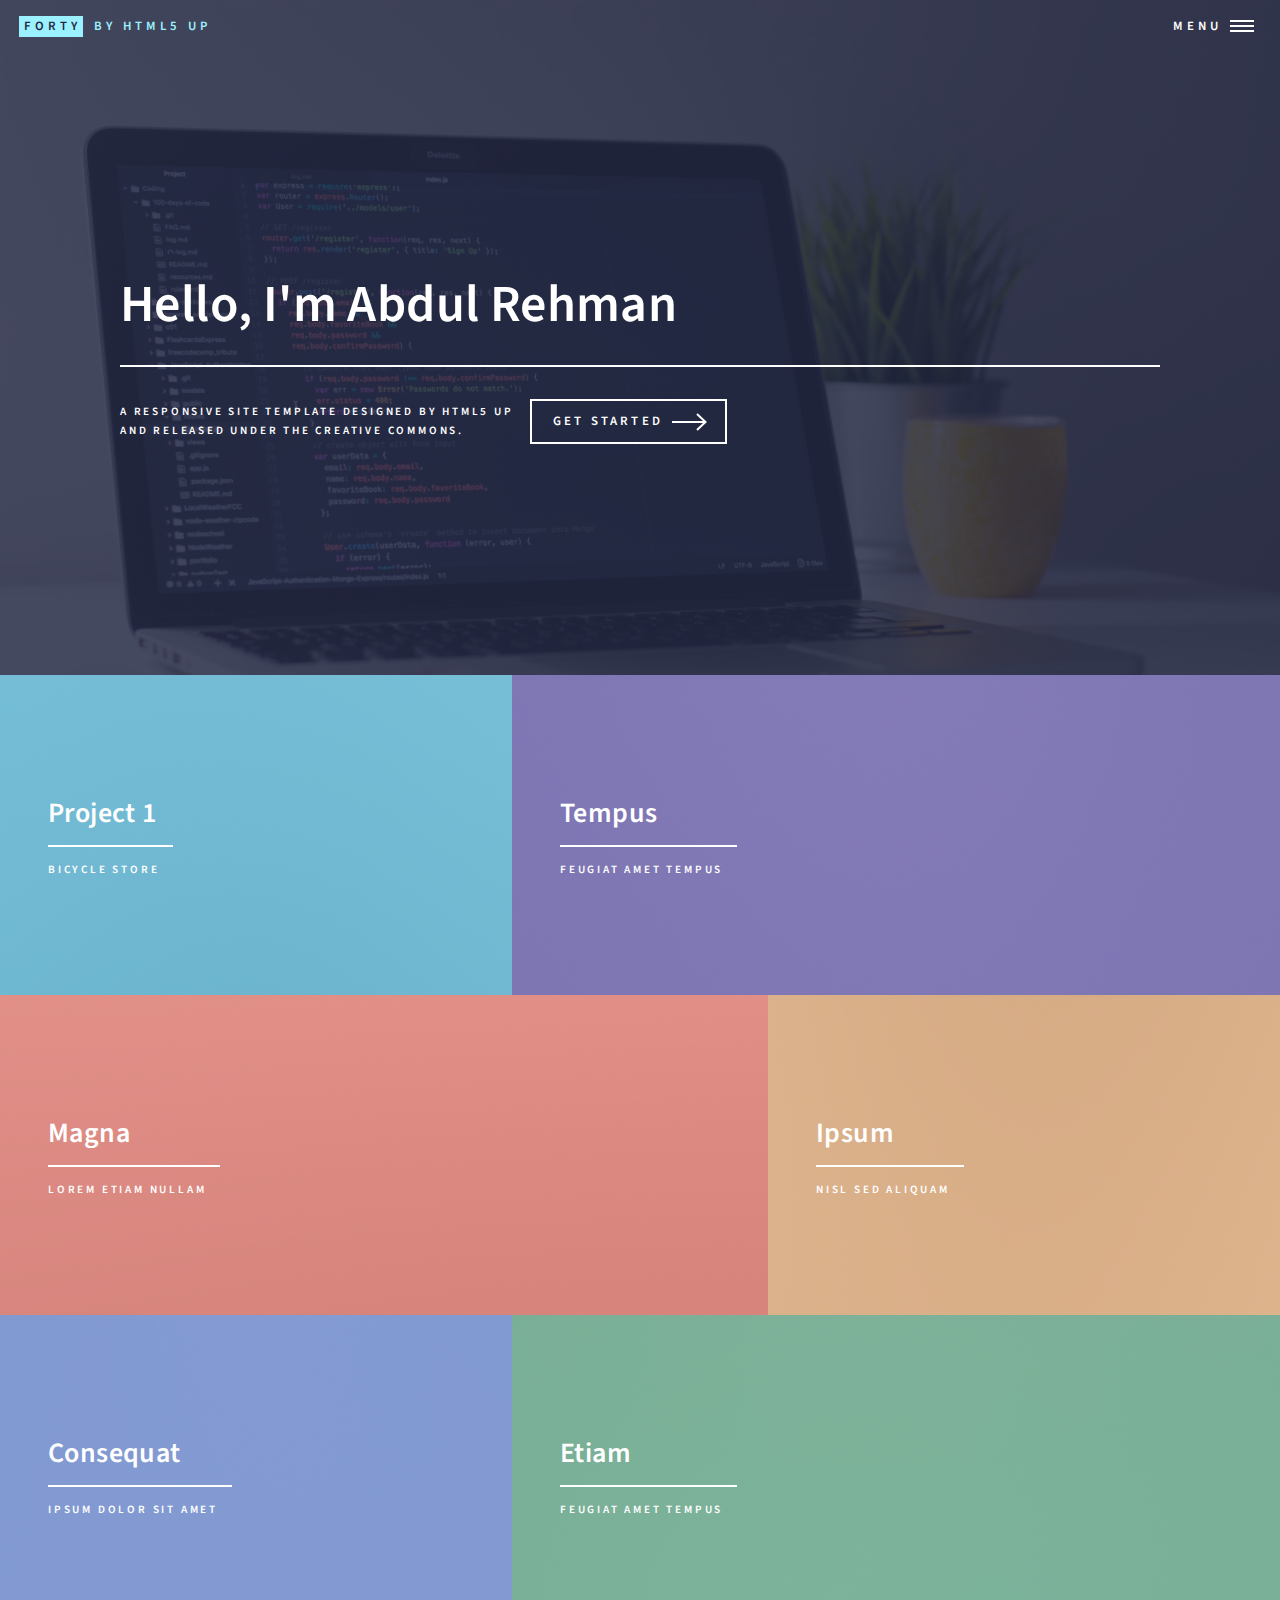
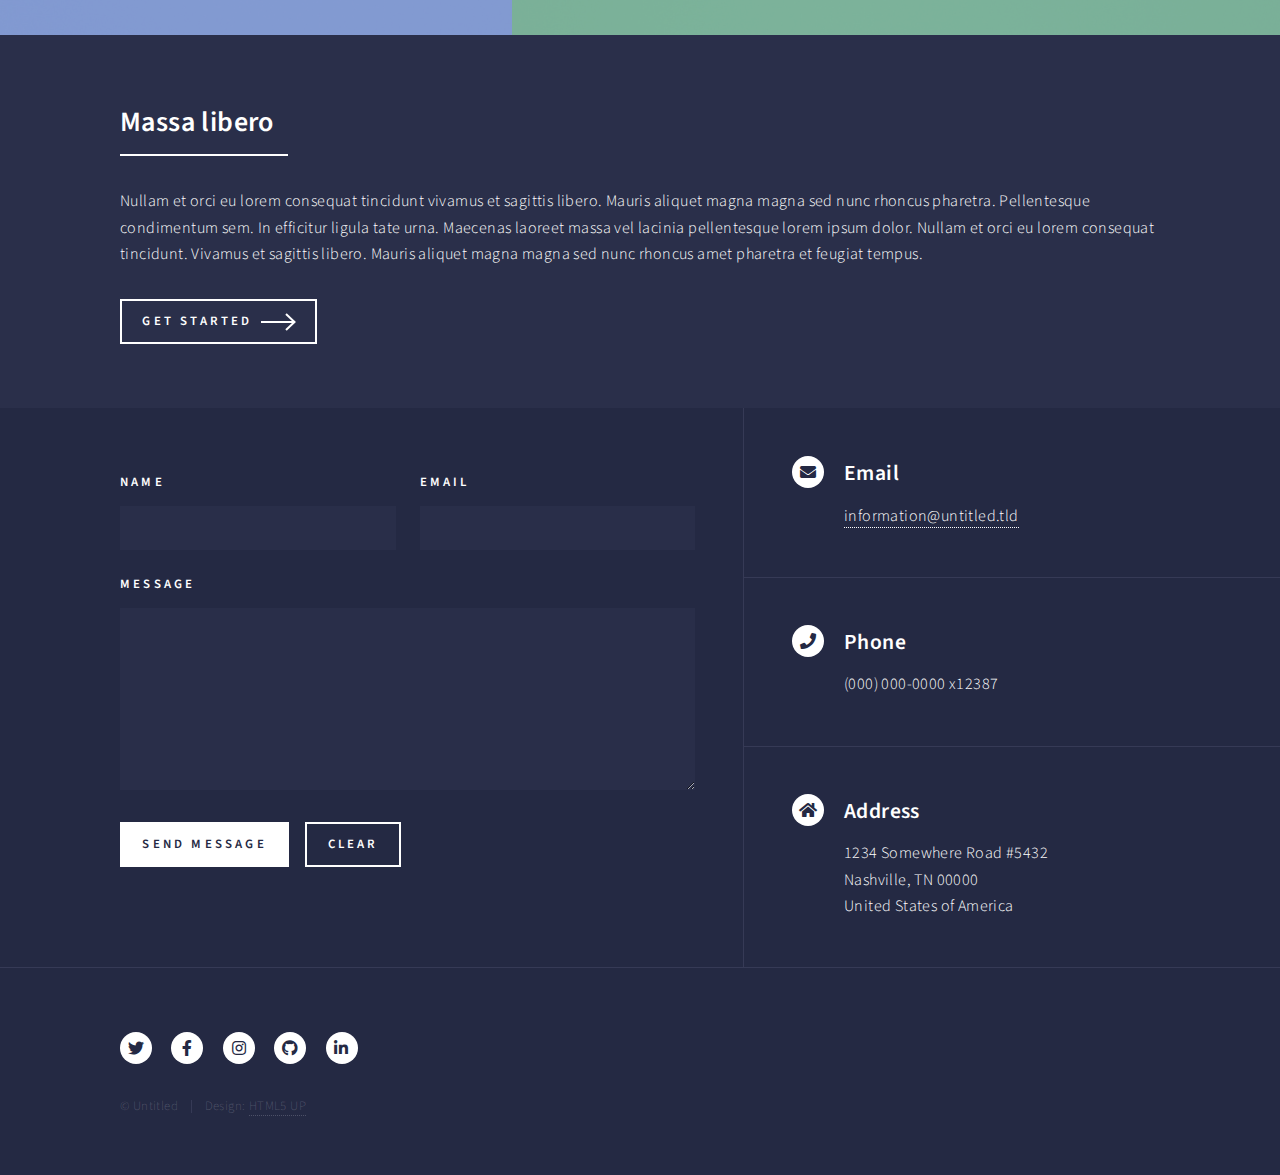
==== commit 73d28d75: "Project 1 name" ====
--- a/index.html
+++ b/index.html
@@ -66,8 +66,8 @@
 										<img src="images/pic01.jpg" alt="" />
 									</span>
 									<header class="major">
-										<h3><a href="landing.html" class="link">Aliquam</a></h3>
-										<p>Ipsum dolor sit amet</p>
+										<h3><a href="landing.html" class="link">Project 1</a></h3>
+										<p>Bicycle store</p>
 									</header>
 								</article>
 								<article>
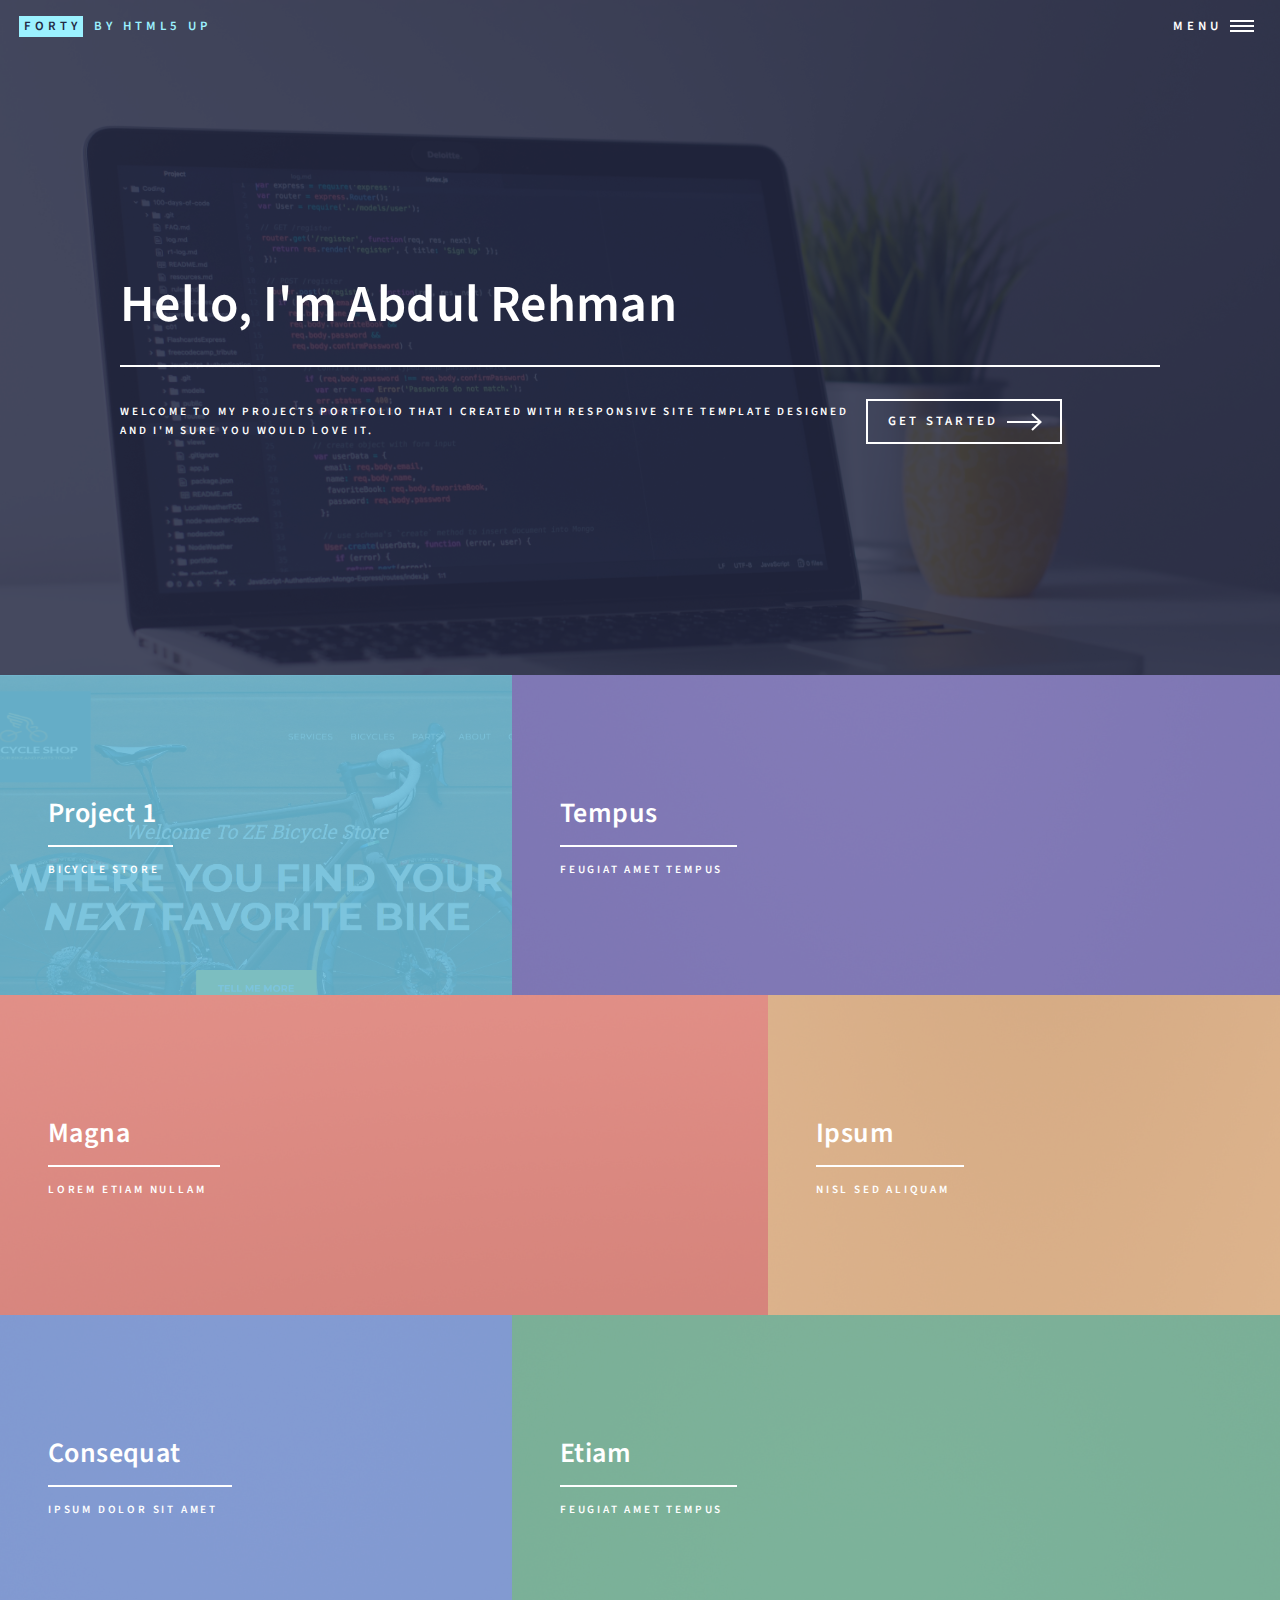
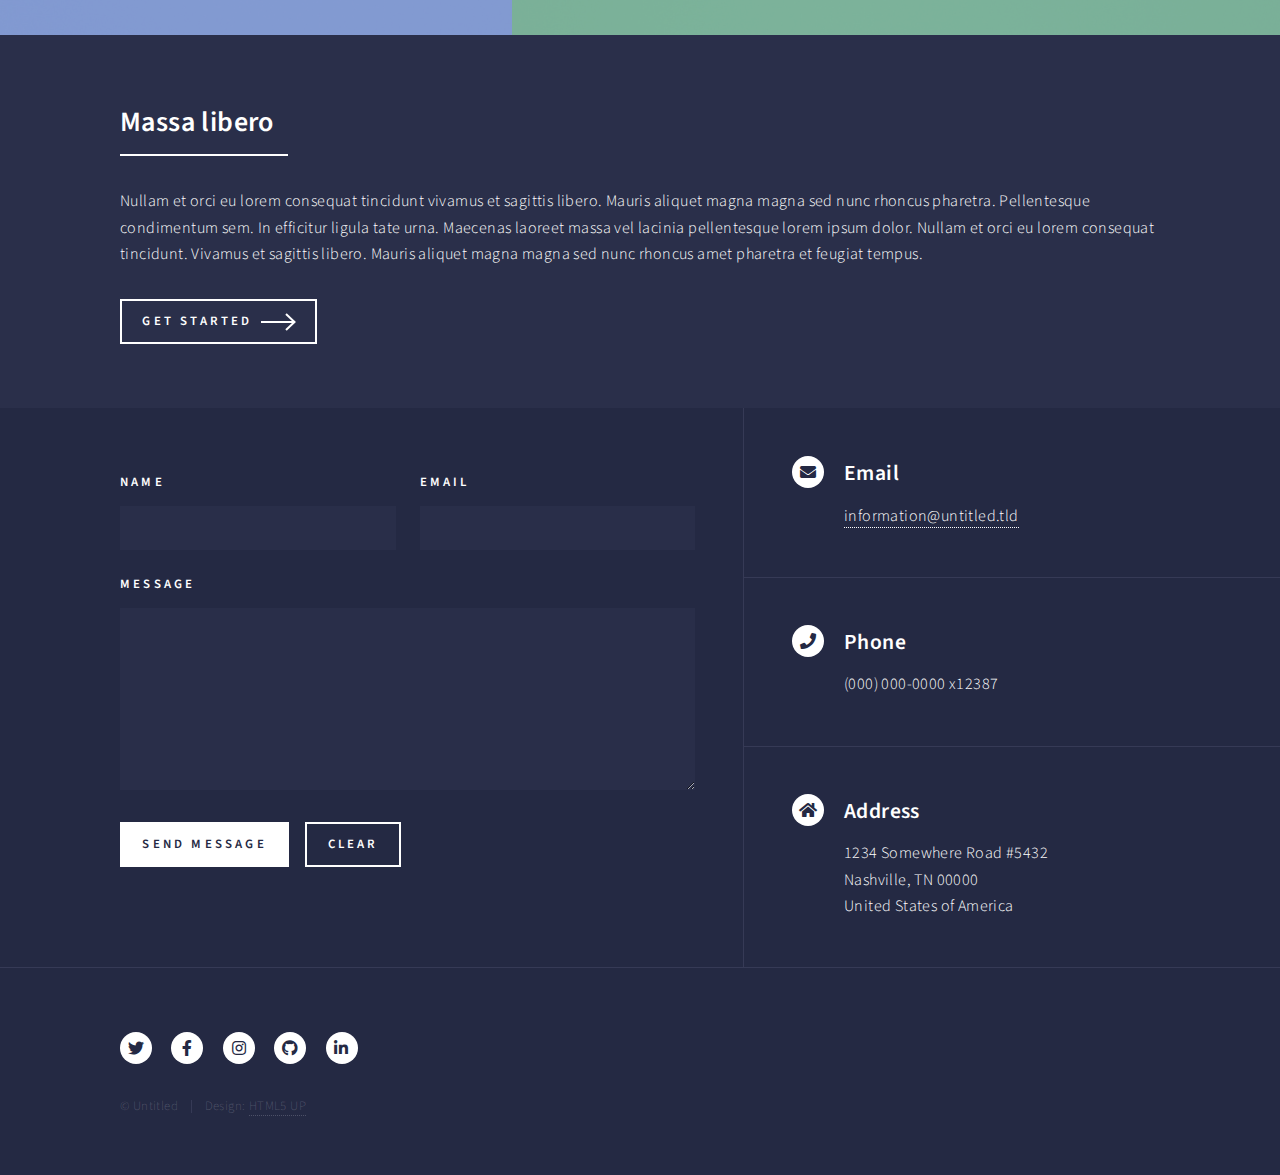
==== commit f26b5223: "Project 1 second commit" ====
--- a/index.html
+++ b/index.html
@@ -47,8 +47,8 @@
 								<h1>Hello, I'm Abdul Rehman</h1>
 							</header>
 							<div class="content">
-								<p>A responsive site template designed by HTML5 UP<br />
-								and released under the Creative Commons.</p>
+								<p>Welcome to my projects portfolio that I created with responsive site template designed <br />
+								and I'm sure you would love it.</p>
 								<ul class="actions">
 									<li><a href="#one" class="button next scrolly">Get Started</a></li>
 								</ul>
@@ -63,10 +63,10 @@
 							<section id="one" class="tiles">
 								<article>
 									<span class="image">
-										<img src="images/pic01.jpg" alt="" />
-									</span>
-									<header class="major">
-										<h3><a href="landing.html" class="link">Project 1</a></h3>
+										<img src="images/BicycleStore.PNG" alt="" />
+									</span>
+									<header class="major">
+										<h3><a href="projects/ze-bicycle-store/index.html" class="link">Project 1</a></h3>
 										<p>Bicycle store</p>
 									</header>
 								</article>
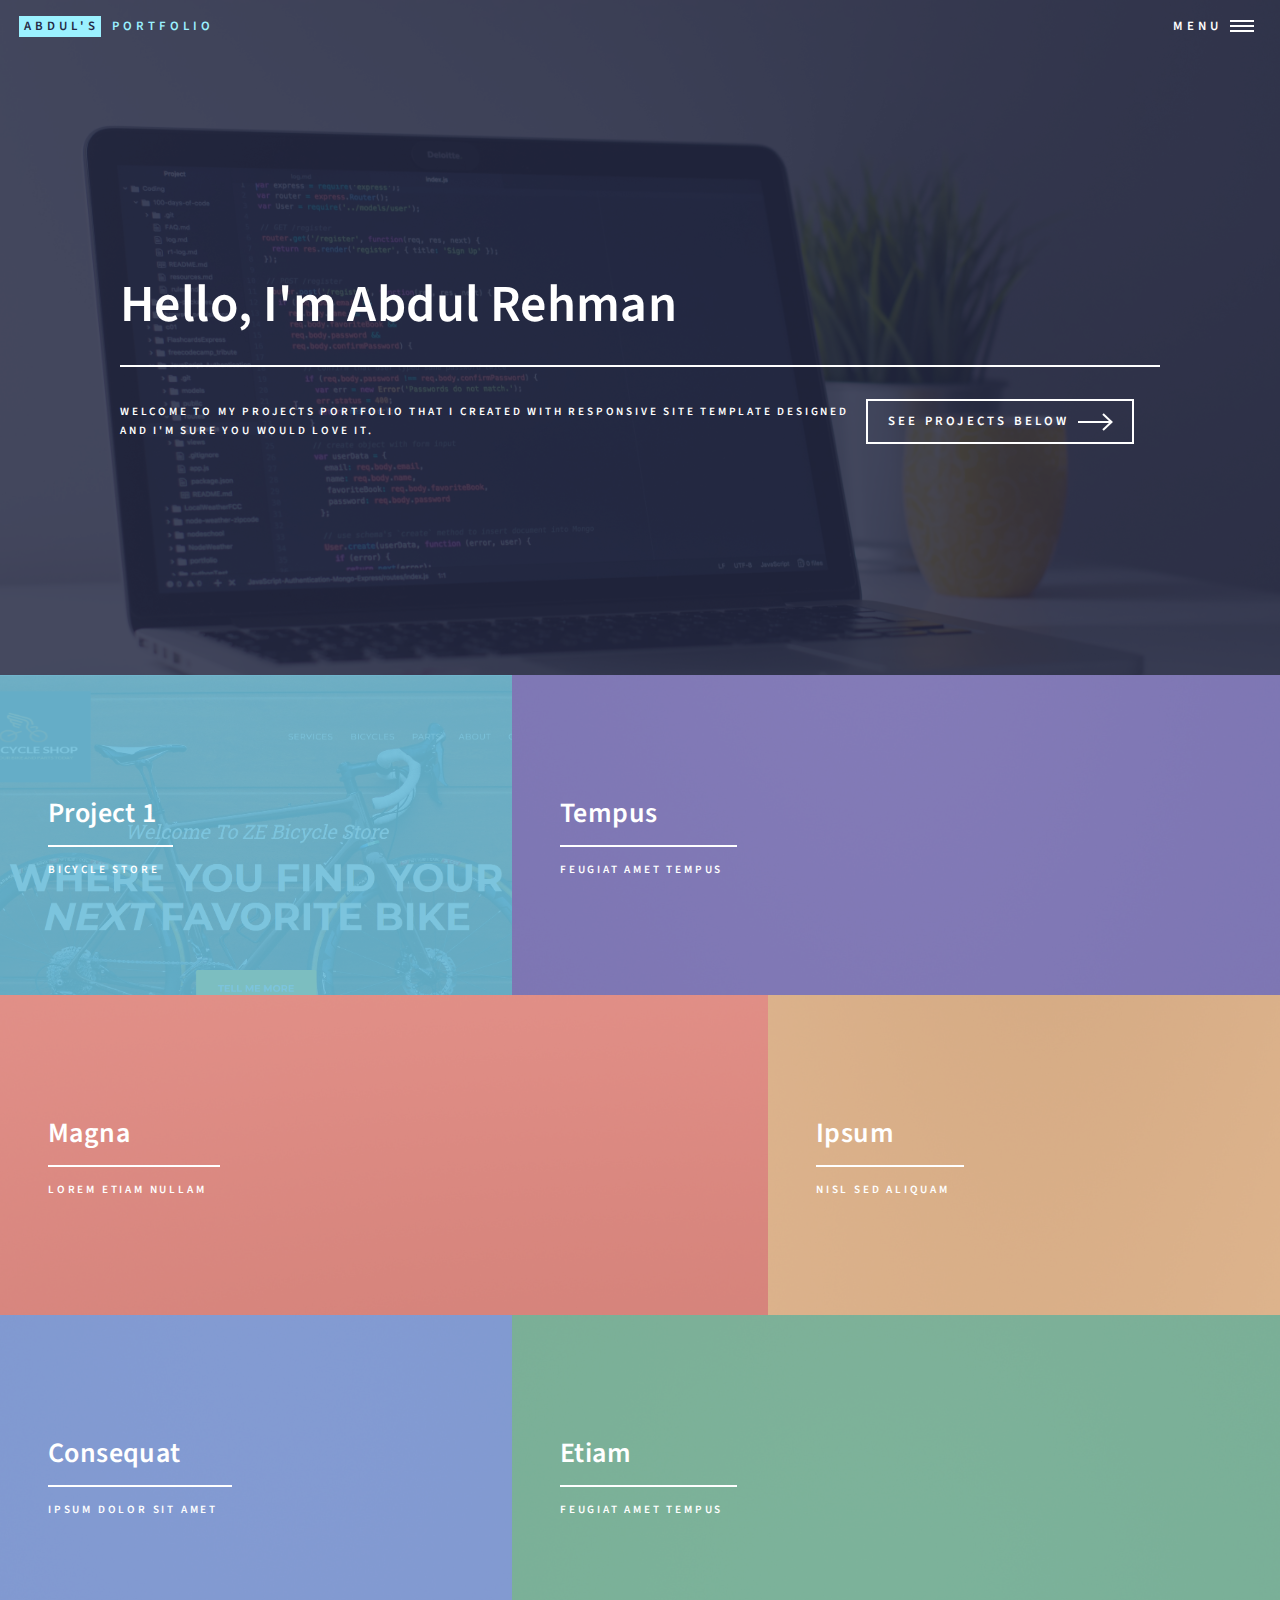
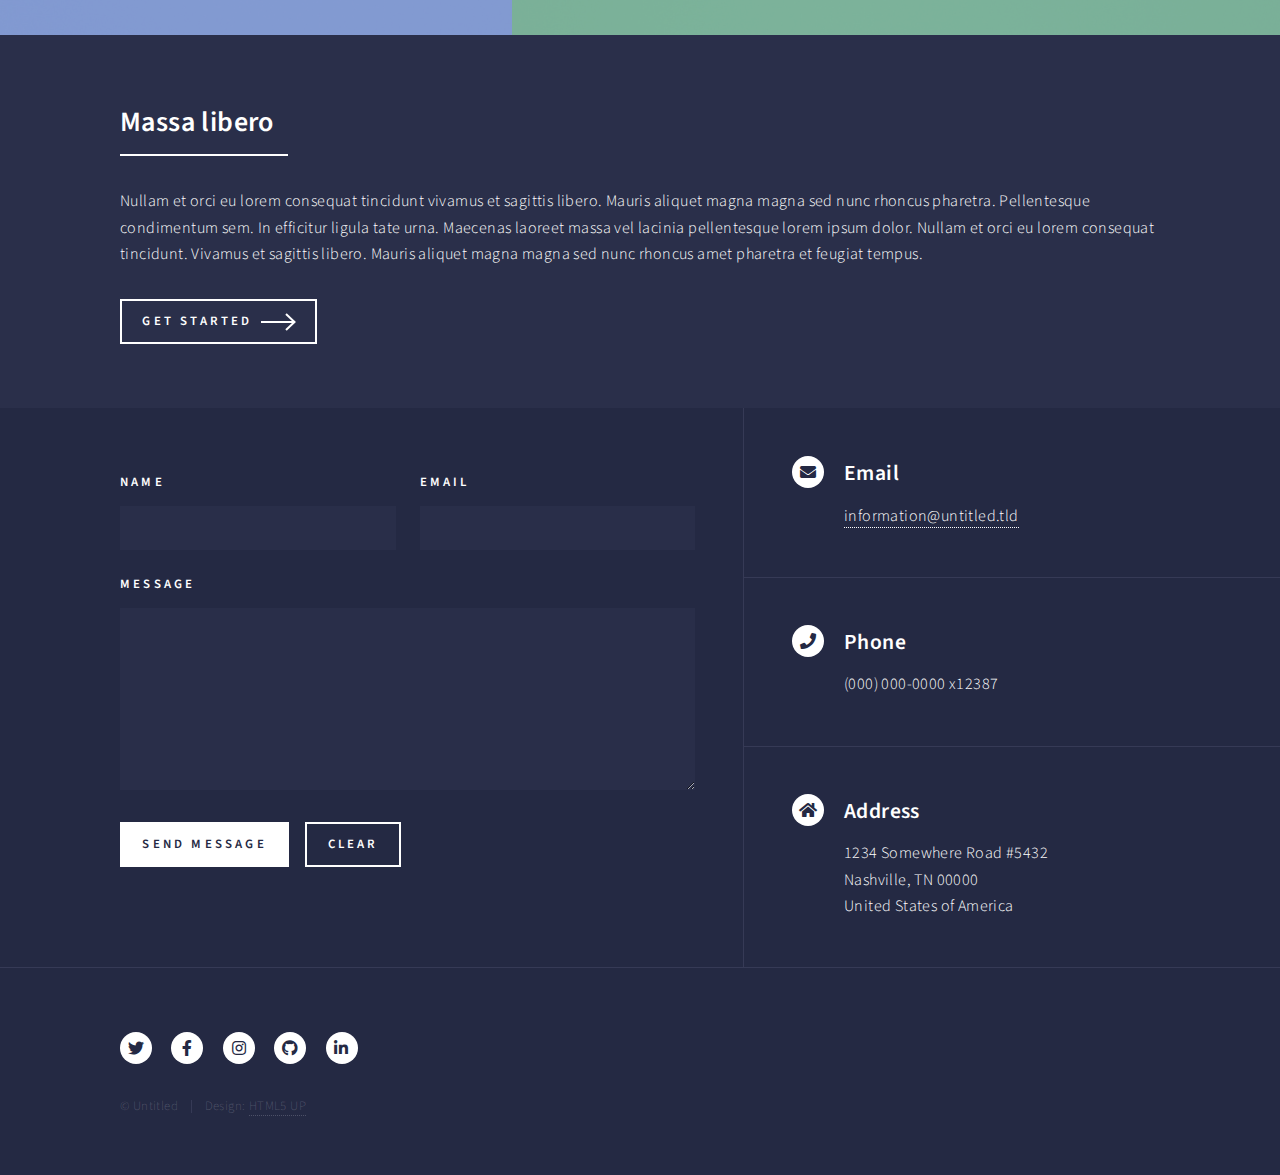
==== commit a9d0eb9d: "Project 1 3rd commit" ====
--- a/index.html
+++ b/index.html
@@ -20,7 +20,7 @@
 
 				<!-- Header -->
 					<header id="header" class="alt">
-						<a href="index.html" class="logo"><strong>Forty</strong> <span>by HTML5 UP</span></a>
+						<a href="index.html" class="logo"><strong>Abdul's </strong> <span>Portfolio</span></a>
 						<nav>
 							<a href="#menu">Menu</a>
 						</nav>
@@ -50,7 +50,7 @@
 								<p>Welcome to my projects portfolio that I created with responsive site template designed <br />
 								and I'm sure you would love it.</p>
 								<ul class="actions">
-									<li><a href="#one" class="button next scrolly">Get Started</a></li>
+									<li><a href="#one" class="button next scrolly">See Projects Below</a></li>
 								</ul>
 							</div>
 						</div>
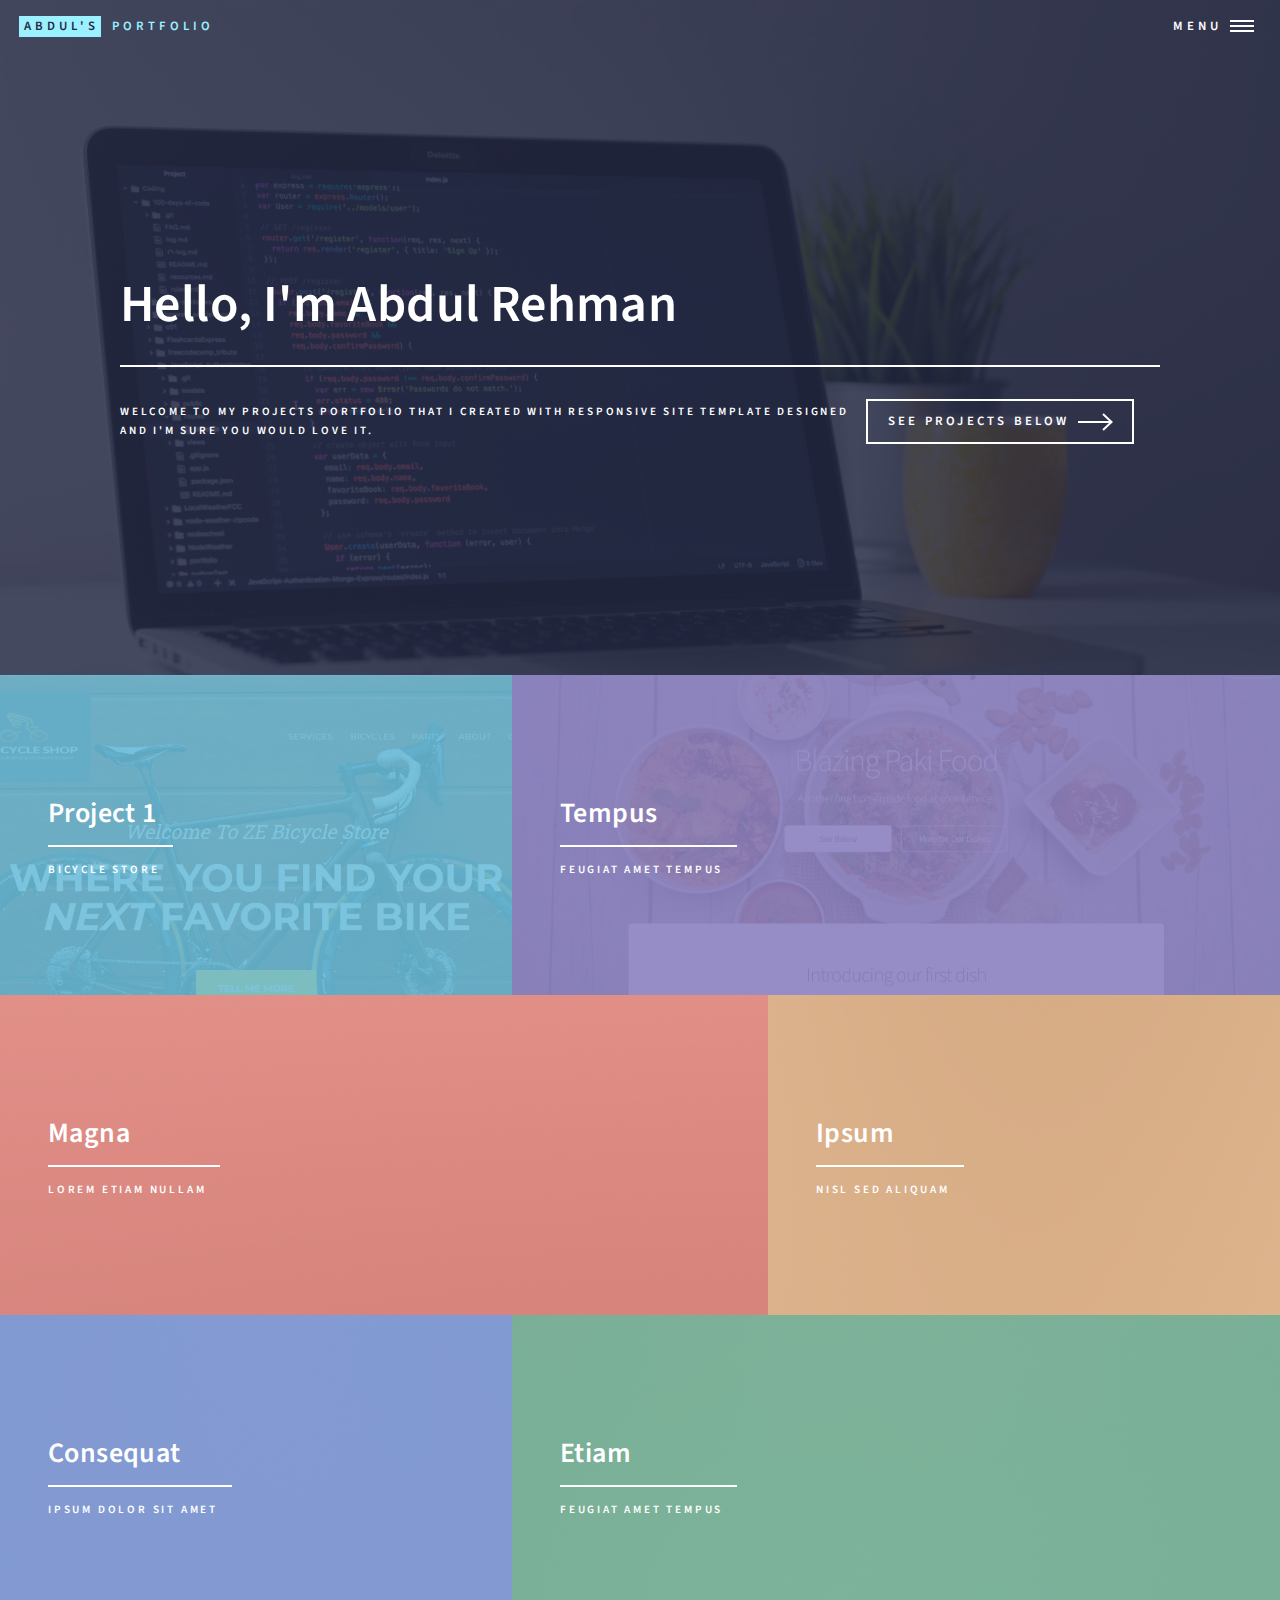
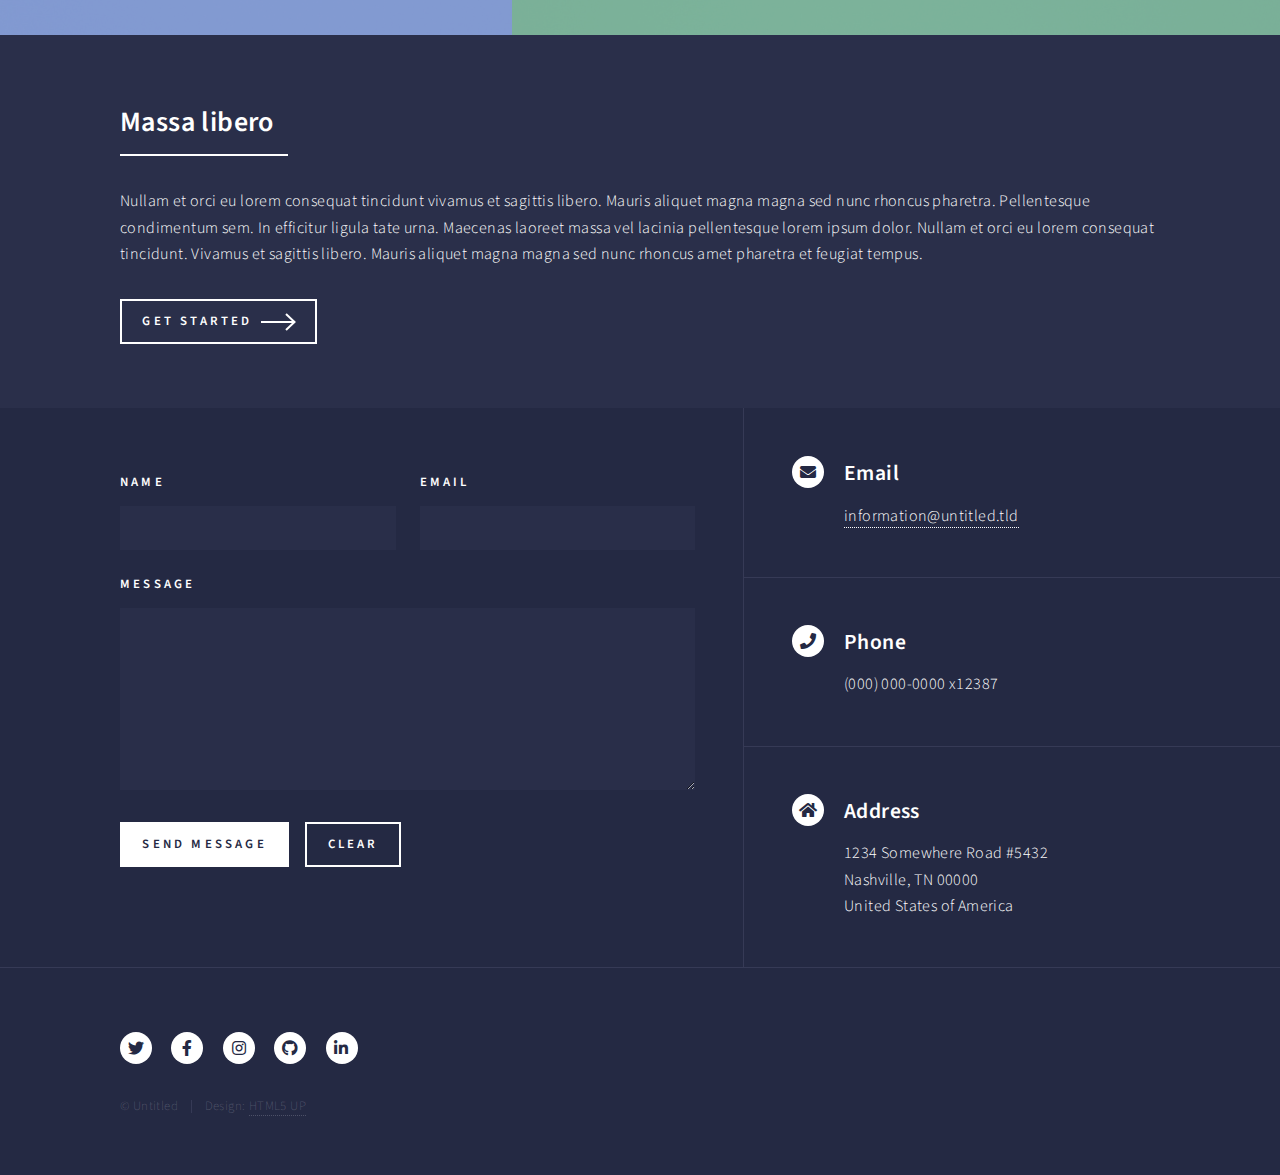
==== commit d83a74a8: "adding screenshot of 2nd project and link" ====
--- a/index.html
+++ b/index.html
@@ -72,10 +72,10 @@
 								</article>
 								<article>
 									<span class="image">
-										<img src="images/pic02.jpg" alt="" />
-									</span>
-									<header class="major">
-										<h3><a href="landing.html" class="link">Tempus</a></h3>
+										<img src="images/Screenshot_Blazing_Paki_restaurant.png" alt="" />
+									</span>
+									<header class="major">
+										<h3><a href="projects/BlazingPakiFood/index.html" class="link">Tempus</a></h3>
 										<p>feugiat amet tempus</p>
 									</header>
 								</article>
--- a/assets/css/custom.css
+++ b/assets/css/custom.css
@@ -9,4 +9,5 @@
 #banner {
 
 		background-image: url("../../images/clement-helardot-computer-unsplash.jpg");
-}+}
+
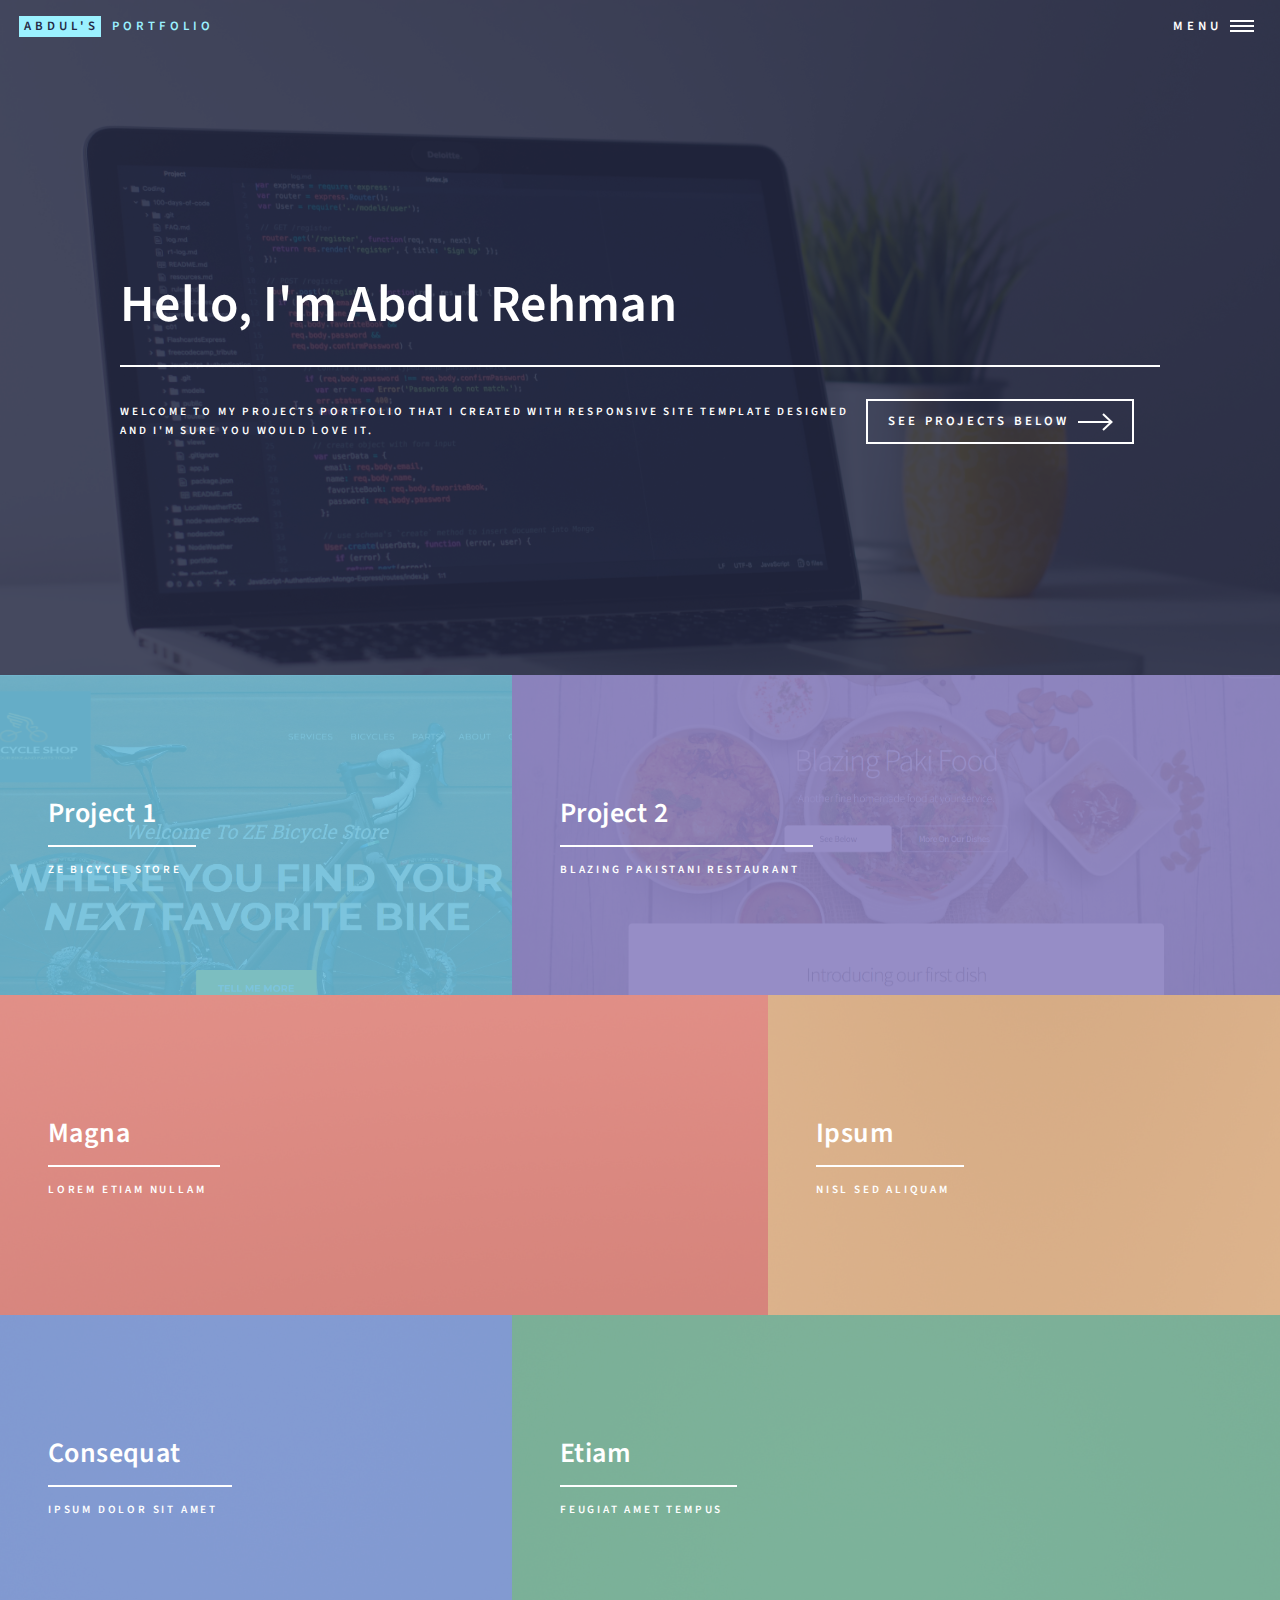
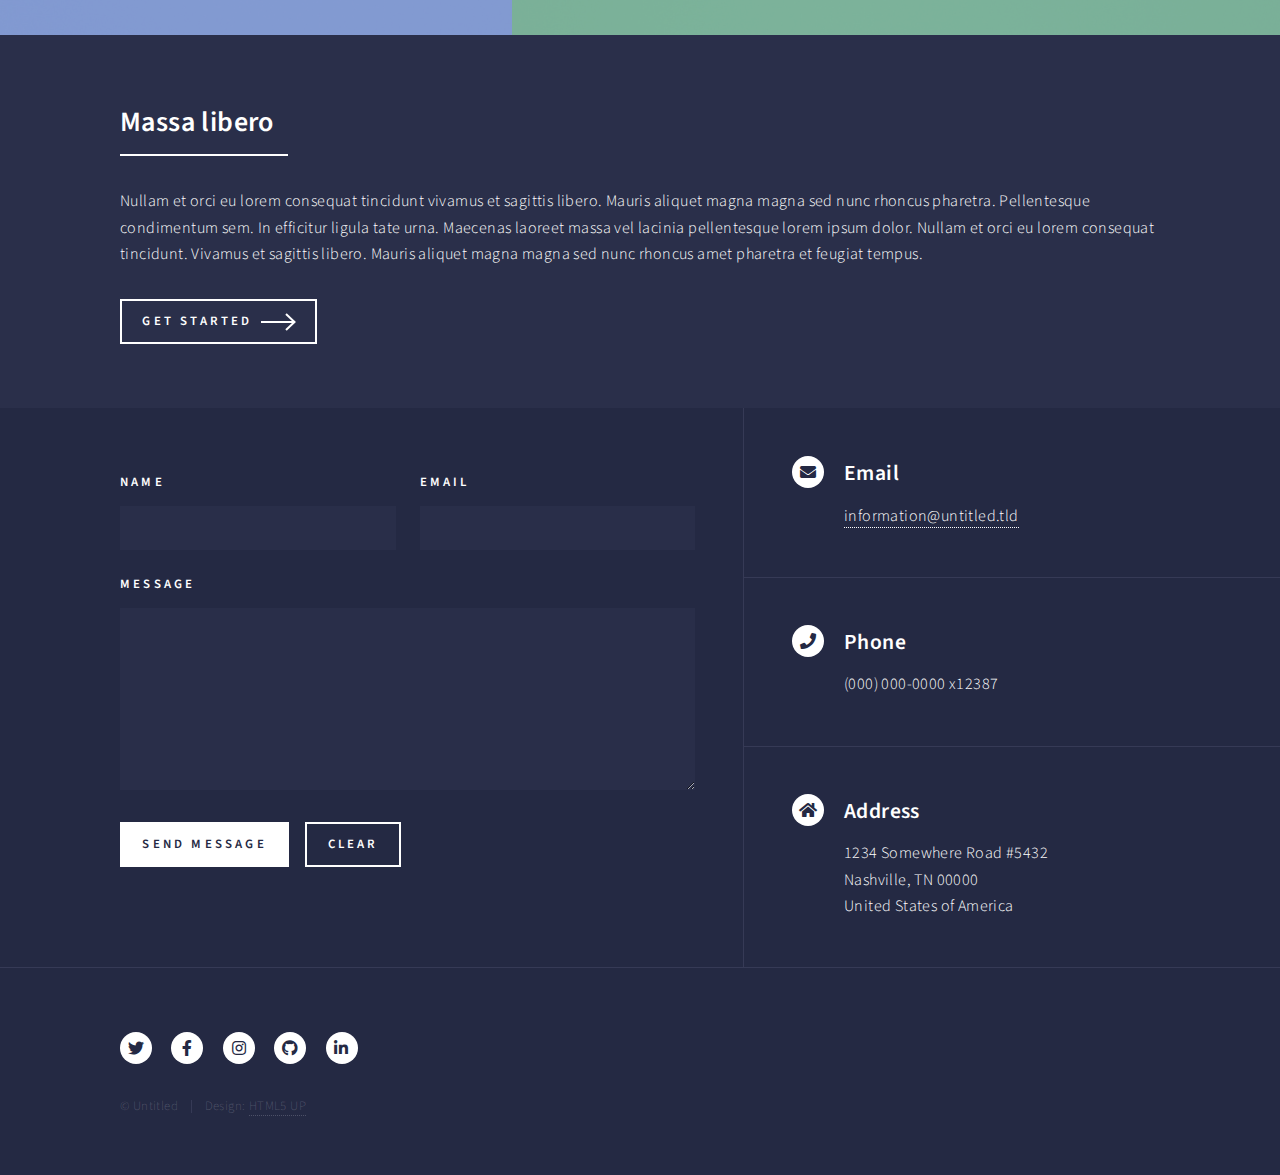
==== commit 82929bcb: "project 2 name" ====
--- a/index.html
+++ b/index.html
@@ -67,7 +67,7 @@
 									</span>
 									<header class="major">
 										<h3><a href="projects/ze-bicycle-store/index.html" class="link">Project 1</a></h3>
-										<p>Bicycle store</p>
+										<p>ZE Bicycle Store</p>
 									</header>
 								</article>
 								<article>
@@ -75,8 +75,8 @@
 										<img src="images/Screenshot_Blazing_Paki_restaurant.png" alt="" />
 									</span>
 									<header class="major">
-										<h3><a href="projects/BlazingPakiFood/index.html" class="link">Tempus</a></h3>
-										<p>feugiat amet tempus</p>
+										<h3><a href="projects/BlazingPakiFood/index.html" class="link">Project 2</a></h3>
+										<p>Blazing Pakistani Restaurant</p>
 									</header>
 								</article>
 								<article>
